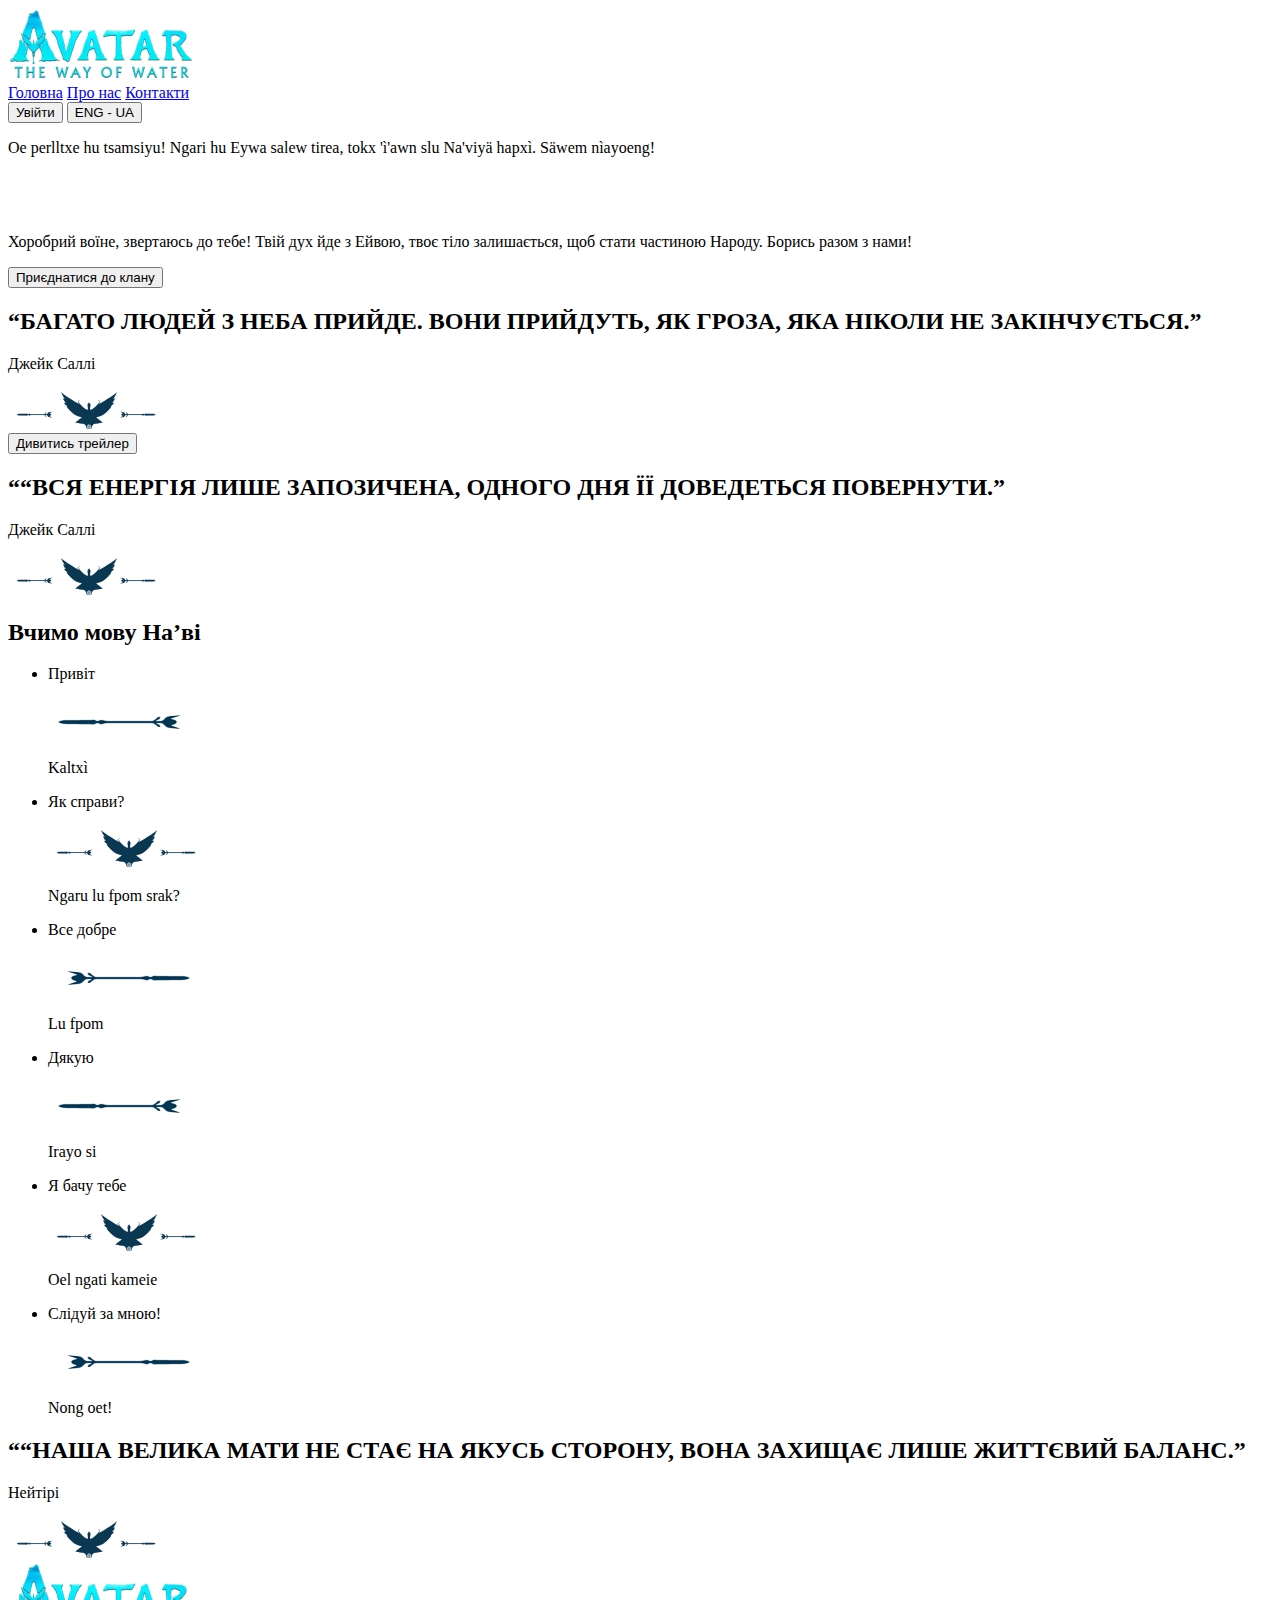
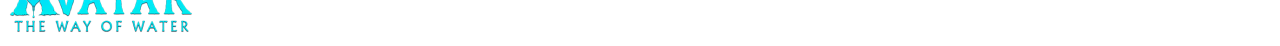
==== index.html @ fc8f46b4 "9" ====
<!DOCTYPE html>
<html lang="en">

<head>
    <meta charset="UTF-8">
    <meta name="viewport" content="width=device-width, initial-scale=1.0">
    <title>Document</title>
</head>

<body>
    <header class="header">
        <div class="container">
            <div class="flex">
                <a class="logo">
                    <img src="img/avatar-2-6235acaebf926 2.png" alt="#">
                </a>
                <nav class="menu">
                    <a href="#"><span>Головна</span></a>
                    <a href="#"><span>Про нас</span></a>
                    <a href="#"><span>Контакти</span></a>
                </nav>
                <div>
                    <button class="button">Увійти</button>
                    <button class="button"> ENG - UA </button>
                </div>
            </div>
        </div>
    </header>

    <main>
        <section>
            <div class="container">
                <div class="flex">
                    <div class="main-left">
                        <div class="text">
                            <p>Oe perlltxe hu tsamsiyu!
                                Ngari hu Eywa salew tirea,
                                tokx 'ì'awn slu Na'viyä hapxì.
                                Säwem nìayoeng!</p>
                        </div>
                        <img class="arrow" src="img/Rectangle 53.png" alt="#">
                        <div class="caption">
                            <p>Хоробрий воїне, звертаюсь до тебе!
                                Твій дух йде з Ейвою,
                                твоє тіло залишається,
                                щоб стати частиною Народу.
                                Борись разом з нами!</p>
                            <button class="join-button">Приєднатися до клану</button>
                        </div>
                    </div>

                    <div class="main-right">
                        <a href=""></a>
                        <a href=""></a>
                        <a href=""></a>
                    </div>
                </div>
            </div>
        </section>
        <section>
            <div class="container">
                <div class="flex">
                    <h2>“БАГАТО ЛЮДЕЙ З НЕБА ПРИЙДЕ. ВОНИ ПРИЙДУТЬ, ЯК ГРОЗА, ЯКА НІКОЛИ НЕ ЗАКІНЧУЄТЬСЯ.” </h2>
                    <p>Джейк Саллі</p>
                    <img src="img/Rectangle 992.png" alt="birds">
                </div>
            </div>
        </section>
        <section>
            <div class="container">
                <div class="flex">
                    <button class="button"> Дивитись трейлер </button>
                </div>
            </div>
        </section>
        <section>
            <div class="container">
                <div class="flex">
                    <h2>““ВСЯ ЕНЕРГІЯ ЛИШЕ ЗАПОЗИЧЕНА, ОДНОГО ДНЯ ЇЇ ДОВЕДЕТЬСЯ ПОВЕРНУТИ.” </h2>
                    <p>Джейк Саллі</p>
                    <img src="img/Rectangle 992.png" alt="birds">
                </div>
            </div>
        </section>
        <section>
            <div class="container">
                <div class="flex">
                    <h2>Вчимо мову На’ві</h2>
                    <ul>
                        <li>
                            <p>Привіт</p><img src="img/Rectangle 421.png" alt="">
                            <p>Kaltxì</p>
                        </li>

                        <li>
                            <p>Як справи?</p><img src="img/Rectangle 992.png" alt="">
                            <p>Ngaru lu fpom srak?</p>
                        </li>
                        <li>
                            <p>Все добре</p><img src="img/Rectangle 963.png" alt="">
                            <p>Lu fpom</p>
                        </li>
                        <li>
                            <p>Дякую</p><img src="img/Rectangle 421.png" alt="">
                            <p>Irayo si </p>
                        </li>
                        <li>
                            <p>Я бачу тебе</p><img src="img/Rectangle 992.png" alt="">
                            <p>Oel ngati kameie</p>
                        </li>
                        <li>
                            <p>Слідуй за мною!</p><img src="img/Rectangle 963.png" alt="">
                            <p>Nong oet!</p>
                        </li>
                    </ul>

                </div>
            </div>
        </section>
        <section>
            <div class="container">
                <div class="flex">
                    <h2>““НАША ВЕЛИКА МАТИ НЕ СТАЄ НА ЯКУСЬ СТОРОНУ, ВОНА ЗАХИЩАЄ ЛИШЕ ЖИТТЄВИЙ БАЛАНС.” </h2>
                    <p>Нейтірі</p>
                    <img src="img/Rectangle 992.png" alt="birds">
                </div>
            </div>
        </section>
    </main>
    <footer>
        <container>
            <flex>
                <img src="img/avatar-2-6235acaebf926 2.png" alt="">
            </flex>
        </container>
    </footer>
</body>

</html>
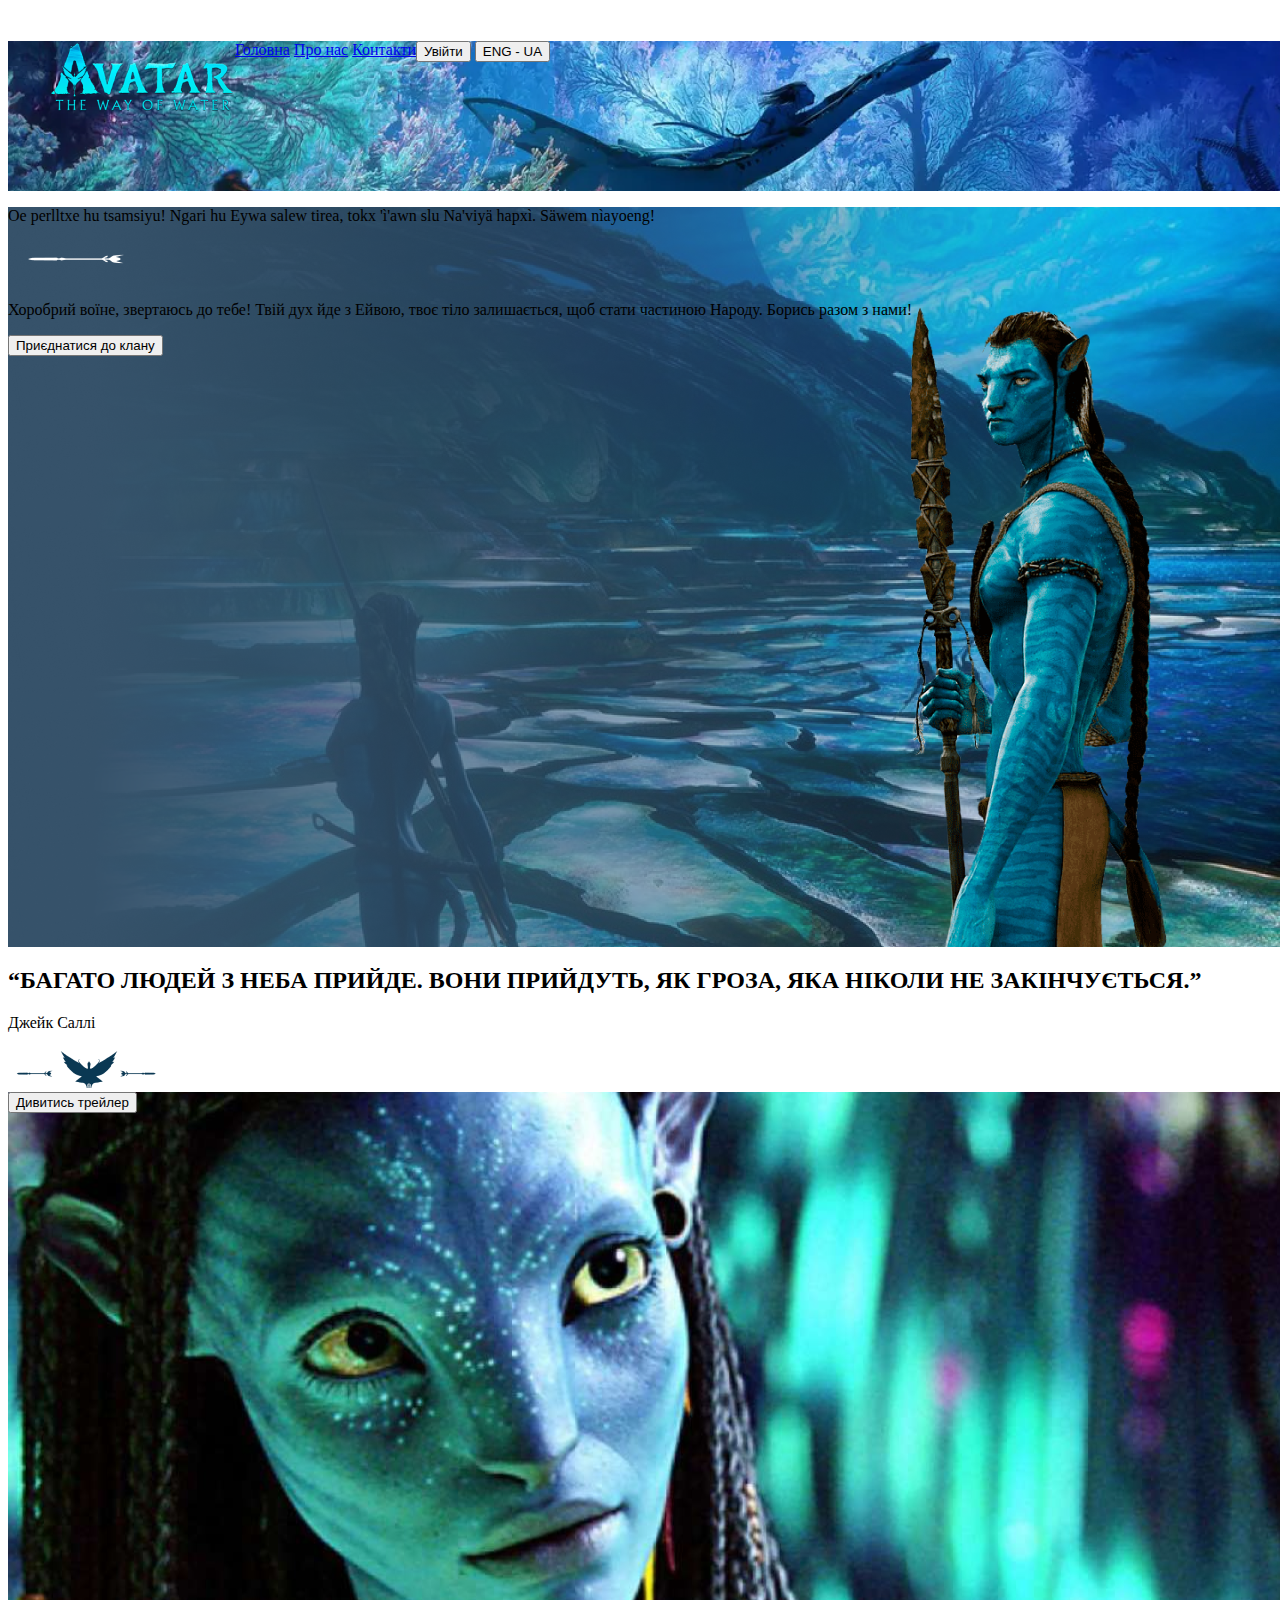
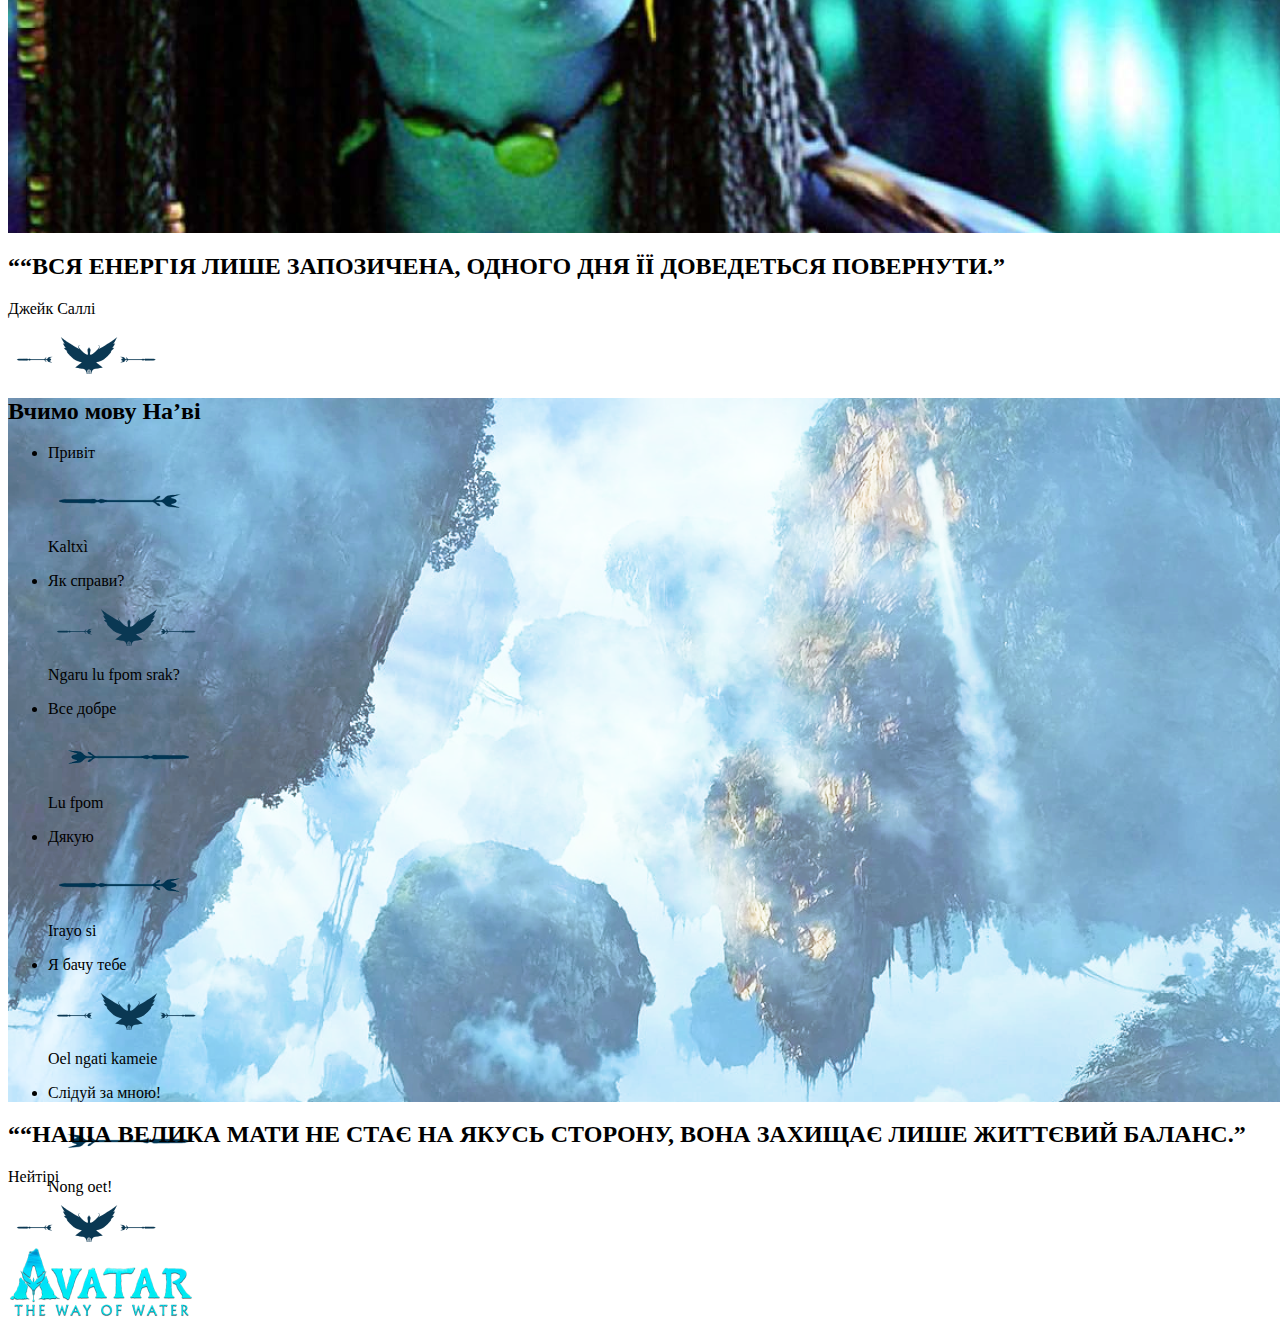
==== commit df5e2d5b: "9" ====
--- a/index.html
+++ b/index.html
@@ -5,12 +5,13 @@
     <meta charset="UTF-8">
     <meta name="viewport" content="width=device-width, initial-scale=1.0">
     <title>Document</title>
+    <link rel="stylesheet" href="style.css">
 </head>
 
 <body>
     <header class="header">
         <div class="container">
-            <div class="flex">
+            <div class="flex-1">
                 <a class="logo">
                     <img src="img/avatar-2-6235acaebf926 2.png" alt="#">
                 </a>
@@ -30,7 +31,7 @@
     <main>
         <section>
             <div class="container">
-                <div class="flex">
+                <div class="flex-2">
                     <div class="main-left">
                         <div class="text">
                             <p>Oe perlltxe hu tsamsiyu!
@@ -59,7 +60,7 @@
         </section>
         <section>
             <div class="container">
-                <div class="flex">
+                <div class="flex-3">
                     <h2>“БАГАТО ЛЮДЕЙ З НЕБА ПРИЙДЕ. ВОНИ ПРИЙДУТЬ, ЯК ГРОЗА, ЯКА НІКОЛИ НЕ ЗАКІНЧУЄТЬСЯ.” </h2>
                     <p>Джейк Саллі</p>
                     <img src="img/Rectangle 992.png" alt="birds">
@@ -68,14 +69,14 @@
         </section>
         <section>
             <div class="container">
-                <div class="flex">
-                    <button class="button"> Дивитись трейлер </button>
+                <div class="flex-4">
+                    <button class="button-treiler"> Дивитись трейлер </button>
                 </div>
             </div>
         </section>
         <section>
             <div class="container">
-                <div class="flex">
+                <div class="">
                     <h2>““ВСЯ ЕНЕРГІЯ ЛИШЕ ЗАПОЗИЧЕНА, ОДНОГО ДНЯ ЇЇ ДОВЕДЕТЬСЯ ПОВЕРНУТИ.” </h2>
                     <p>Джейк Саллі</p>
                     <img src="img/Rectangle 992.png" alt="birds">
@@ -84,7 +85,7 @@
         </section>
         <section>
             <div class="container">
-                <div class="flex">
+                <div class="flex-card">
                     <h2>Вчимо мову На’ві</h2>
                     <ul>
                         <li>
@@ -119,7 +120,7 @@
         </section>
         <section>
             <div class="container">
-                <div class="flex">
+                <div class="">
                     <h2>““НАША ВЕЛИКА МАТИ НЕ СТАЄ НА ЯКУСЬ СТОРОНУ, ВОНА ЗАХИЩАЄ ЛИШЕ ЖИТТЄВИЙ БАЛАНС.” </h2>
                     <p>Нейтірі</p>
                     <img src="img/Rectangle 992.png" alt="birds">
--- a/style.css
+++ b/style.css
@@ -0,0 +1,59 @@
+.flex-1{
+    display: flex;
+    margin: 41px;
+    
+}
+
+.header {
+    background-image: url(/img/Rectangle\ 104header.png);
+    width: 1440px;
+    height: 150px;
+}
+.container {
+}
+.flex-1 {
+}
+.logo {
+}
+.menu {
+}
+.button {
+}
+.flex-2 {
+    background-image: url(/img/Group\ 48\ 1\(1\).png);
+    width: 1440px;
+    height: 740px;
+}
+.main-left {
+}
+.text {
+}
+.arrow {
+}
+.caption {
+}
+.join-button {
+    
+}
+.main-right {
+}
+.flex-3 {
+}
+.flex-4 {
+
+    background-image: url(/img/Rectangle\ 10.png);
+    width: 1440px;
+    height: 741px;
+
+}
+.flex-card {
+    background-image: url(/img/Rectangle\ 20.png);
+    width: 1440px;
+    height: 704px;
+    background-color: ;
+}
+
+.button-treiler{
+    display: flex;
+    flex-direction: row2;
+}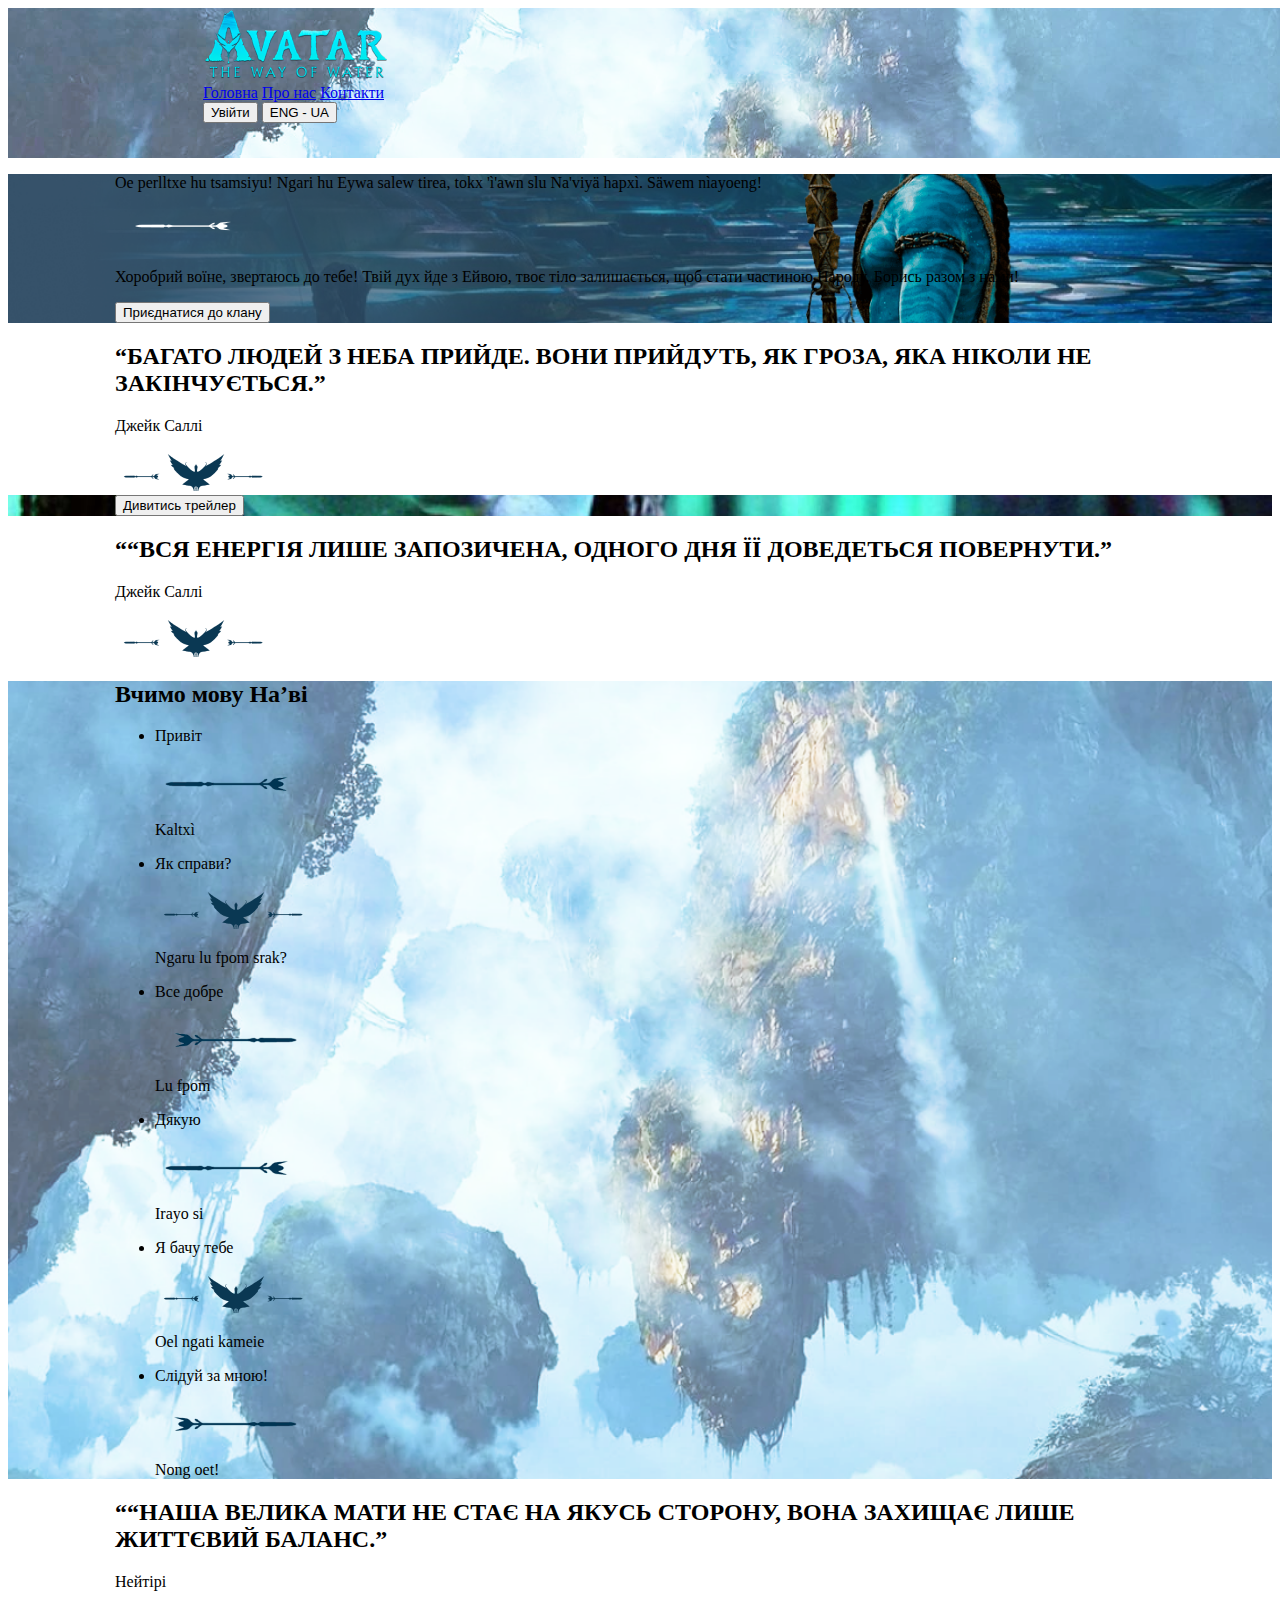
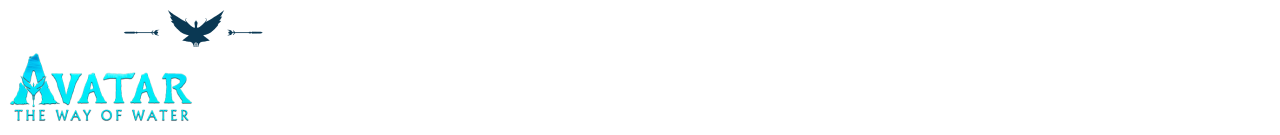
==== commit 1492cfb5: "." ====
--- a/index.html
+++ b/index.html
@@ -5,6 +5,10 @@
     <meta charset="UTF-8">
     <meta name="viewport" content="width=device-width, initial-scale=1.0">
     <title>Document</title>
+    <link rel="preconnect" href="https://fonts.googleapis.com">
+<link rel="preconnect" href="https://fonts.gstatic.com" crossorigin>
+<link href="https://fonts.googleapis.com/css2?family=Headland+One&display=swap" rel="stylesheet">
+    <link rel="stylesheet" href="https://necolas.github.io/normalize.css/8.0.1/normalize.css">
     <link rel="stylesheet" href="style.css">
 </head>
 
@@ -29,7 +33,7 @@
     </header>
 
     <main>
-        <section>
+        <section class="invite" >
             <div class="container">
                 <div class="flex-2">
                     <div class="main-left">
@@ -58,7 +62,7 @@
                 </div>
             </div>
         </section>
-        <section>
+        <section class="history" >
             <div class="container">
                 <div class="flex-3">
                     <h2>“БАГАТО ЛЮДЕЙ З НЕБА ПРИЙДЕ. ВОНИ ПРИЙДУТЬ, ЯК ГРОЗА, ЯКА НІКОЛИ НЕ ЗАКІНЧУЄТЬСЯ.” </h2>
@@ -67,14 +71,14 @@
                 </div>
             </div>
         </section>
-        <section>
+        <section class="treiler" >
             <div class="container">
                 <div class="flex-4">
                     <button class="button-treiler"> Дивитись трейлер </button>
                 </div>
             </div>
         </section>
-        <section>
+        <section class="history" >
             <div class="container">
                 <div class="">
                     <h2>““ВСЯ ЕНЕРГІЯ ЛИШЕ ЗАПОЗИЧЕНА, ОДНОГО ДНЯ ЇЇ ДОВЕДЕТЬСЯ ПОВЕРНУТИ.” </h2>
@@ -83,7 +87,7 @@
                 </div>
             </div>
         </section>
-        <section>
+        <section class="card" >
             <div class="container">
                 <div class="flex-card">
                     <h2>Вчимо мову На’ві</h2>
@@ -118,7 +122,7 @@
                 </div>
             </div>
         </section>
-        <section>
+        <section class="history" >
             <div class="container">
                 <div class="">
                     <h2>““НАША ВЕЛИКА МАТИ НЕ СТАЄ НА ЯКУСЬ СТОРОНУ, ВОНА ЗАХИЩАЄ ЛИШЕ ЖИТТЄВИЙ БАЛАНС.” </h2>
--- a/style.css
+++ b/style.css
@@ -1,8 +1,12 @@
-.flex-1{
-    display: flex;
-    margin: 41px;
-    
-}
+.headland-one-regular {
+    font-family: "Headland One", serif;
+    font-weight: 400;
+    font-style: normal;
+  }
+  
+
+
+
 
 .header {
     background-image: url(/img/Rectangle\ 104header.png);
@@ -19,11 +23,7 @@
 }
 .button {
 }
-.flex-2 {
-    background-image: url(/img/Group\ 48\ 1\(1\).png);
-    width: 1440px;
-    height: 740px;
-}
+
 .main-left {
 }
 .text {
@@ -41,19 +41,61 @@
 }
 .flex-4 {
 
-    background-image: url(/img/Rectangle\ 10.png);
-    width: 1440px;
-    height: 741px;
+   
 
 }
-.flex-card {
+.card {
     background-image: url(/img/Rectangle\ 20.png);
-    width: 1440px;
-    height: 704px;
-    background-color: ;
+    background-size: cover ;
+    background-repeat: no-repeat ;
+    background-position: center center;
+    @font-face {
+        font-family: "Headland One" , serif ;
+        src: url(https://fonts.googleapis.com/css2?family=Headland+One&display=swap)  ; 
+    }  
+    
+    
+ 
 }
 
 .button-treiler{
-    display: flex;
-    flex-direction: row2;
-}+ 
+}
+
+.invite{
+    background-image: url(/img/Group\ 48\ 1\(1\).png);
+    background-size: cover ;
+    background-repeat: no-repeat ;
+    background-position: center center;
+    
+
+}
+
+.history{
+    background-image: url(/img/Rectangle\ 86.png);
+    background-size: cover ;
+    background-repeat: no-repeat ;
+    background-position: center center;
+}
+
+.container{
+    width: 1050px;
+    margin: 0 auto;
+    padding: 0 15px;
+}
+
+.treiler{
+    background-image: url(/img/Rectangle\ 10.png);
+    background-size: cover ;
+    background-repeat: no-repeat ;
+    background-position: center center;
+}
+
+.header{
+    background-image: url(/img/Rectangle\ 20.png);
+    background-size: cover ;
+    background-repeat: no-repeat ;
+    background-position: center center;
+}
+    
+   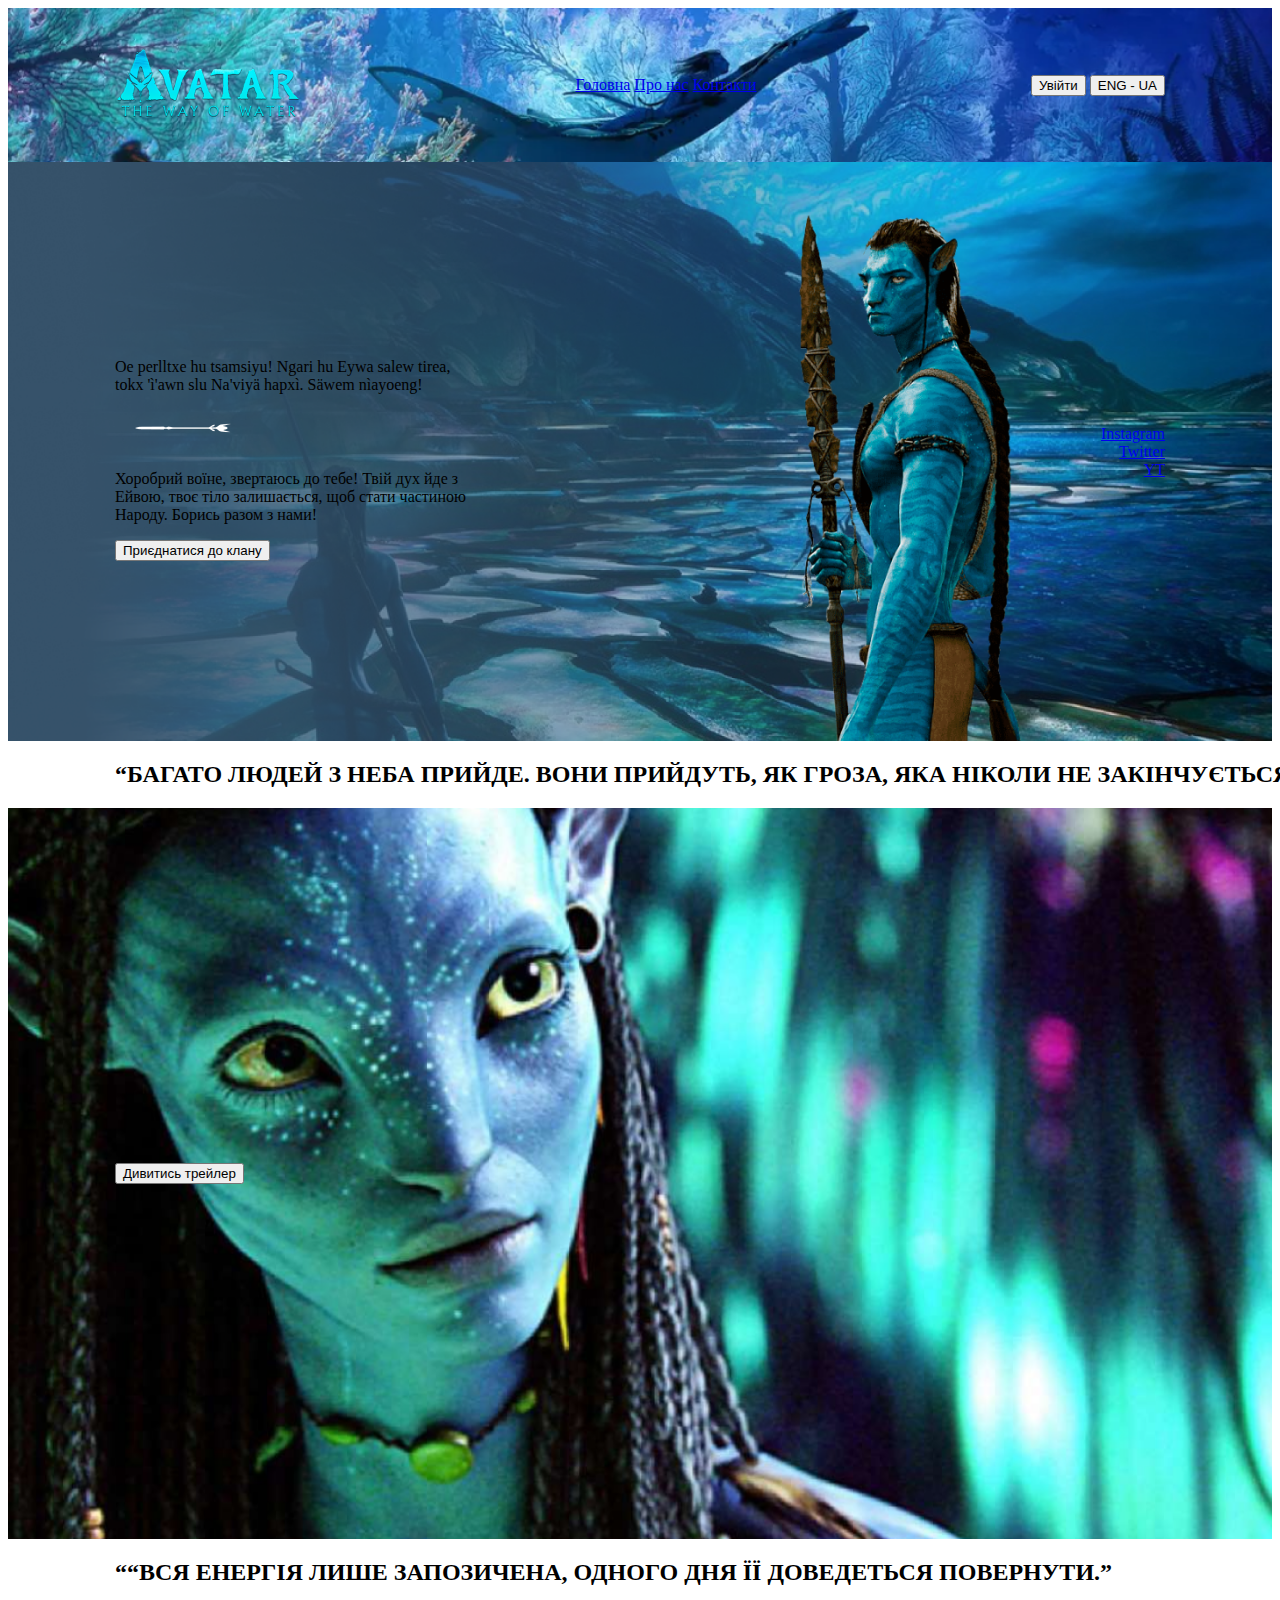
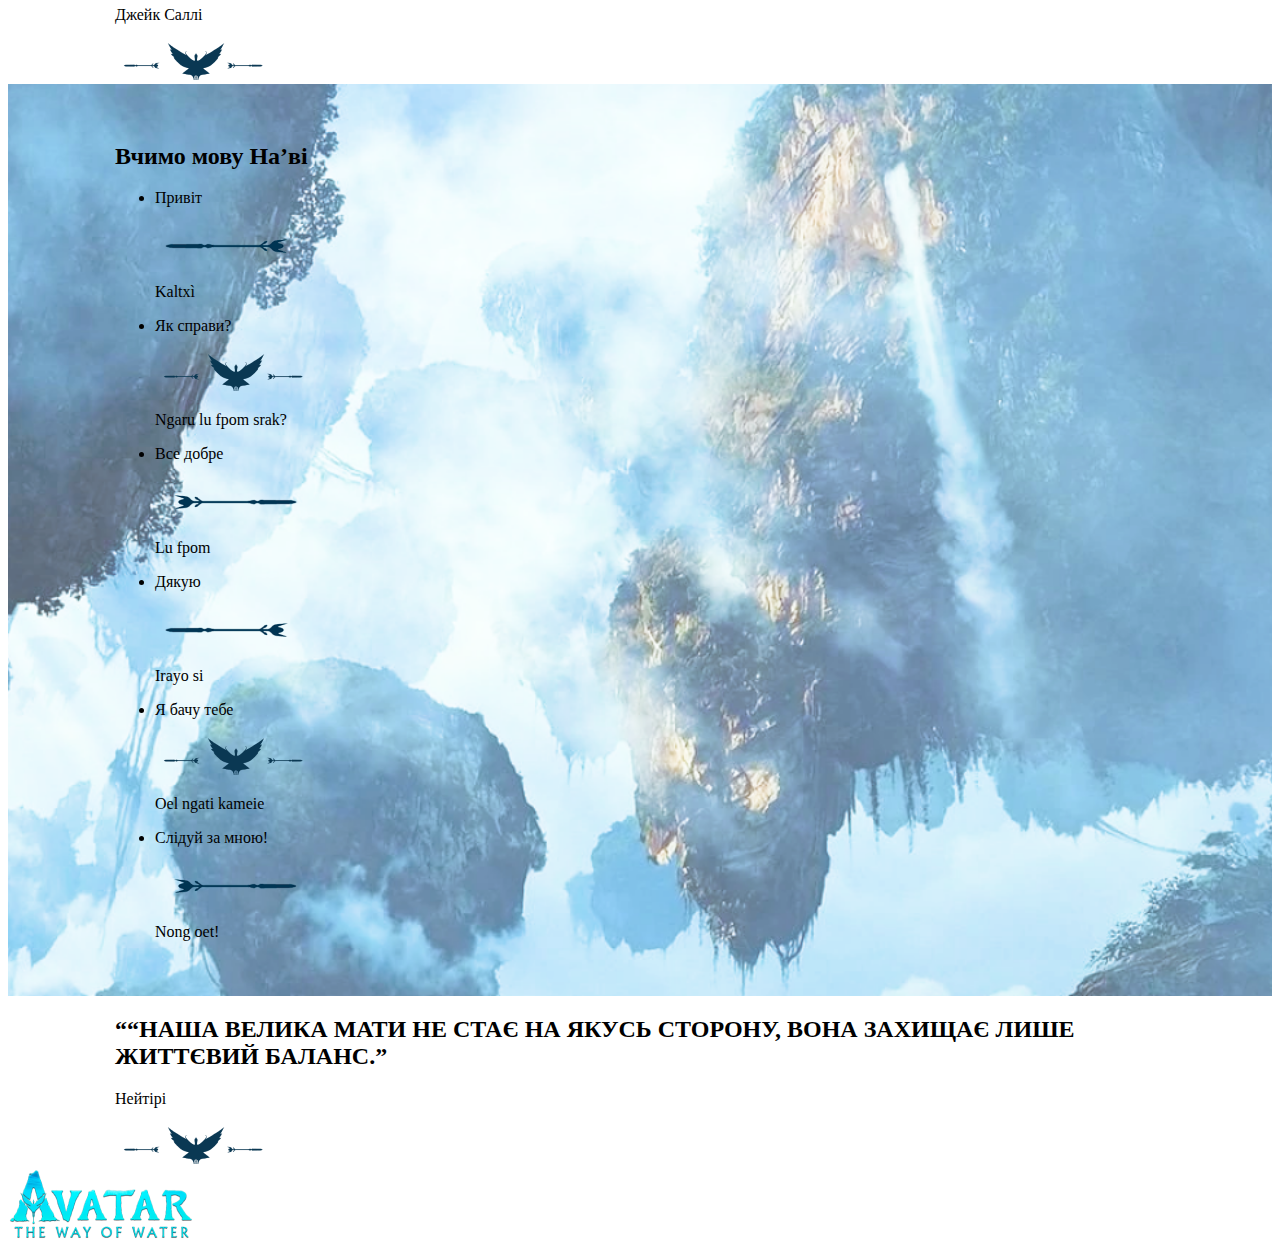
==== commit dc5e27ae: "1" ====
--- a/index.html
+++ b/index.html
@@ -55,9 +55,9 @@
                     </div>
 
                     <div class="main-right">
-                        <a href=""></a>
-                        <a href=""></a>
-                        <a href=""></a>
+                        <a href="img/inst 1inst.png">Instagram</a>
+                        <a href="img/Vectortwitt.png">Twitter</a>
+                        <a href="img/VectorYT.png">YT</a>
                     </div>
                 </div>
             </div>
--- a/style.css
+++ b/style.css
@@ -8,14 +8,13 @@
 
 
 
-.header {
-    background-image: url(/img/Rectangle\ 104header.png);
-    width: 1440px;
-    height: 150px;
-}
+
 .container {
 }
 .flex-1 {
+    display: flex;
+    justify-content: space-between;
+    align-items: center;
 }
 .logo {
 }
@@ -25,6 +24,7 @@
 }
 
 .main-left {
+    width: 35%;
 }
 .text {
 }
@@ -36,8 +36,14 @@
     
 }
 .main-right {
+    display: flex;
+    flex-direction: column;
+    align-items: end;
 }
 .flex-3 {
+    width: 230%;
+    display: flex;
+    align-content: ;
 }
 .flex-4 {
 
@@ -49,14 +55,13 @@
     background-size: cover ;
     background-repeat: no-repeat ;
     background-position: center center;
-    @font-face {
-        font-family: "Headland One" , serif ;
-        src: url(https://fonts.googleapis.com/css2?family=Headland+One&display=swap)  ; 
+    padding-top: 39px;
+    padding-bottom: 39px;
     }  
     
     
  
-}
+
 
 .button-treiler{
  
@@ -67,6 +72,8 @@
     background-size: cover ;
     background-repeat: no-repeat ;
     background-position: center center;
+    padding-top: 180px;
+    padding-bottom: 180px;
     
 
 }
@@ -89,13 +96,28 @@
     background-size: cover ;
     background-repeat: no-repeat ;
     background-position: center center;
+    padding-top: 355px;
+    padding-bottom: 355px;
 }
 
 .header{
-    background-image: url(/img/Rectangle\ 20.png);
+    background-image: url(img/Rectangle\ 104header.png);
     background-size: cover ;
     background-repeat: no-repeat ;
     background-position: center center;
+    padding-top: 39px;
+    padding-bottom: 39px;
 }
     
+
+.flex-2{
+    display: flex;
+    align-items: center;
+    justify-content: space-between;
+   
+}
+
+p{
+    
+}
    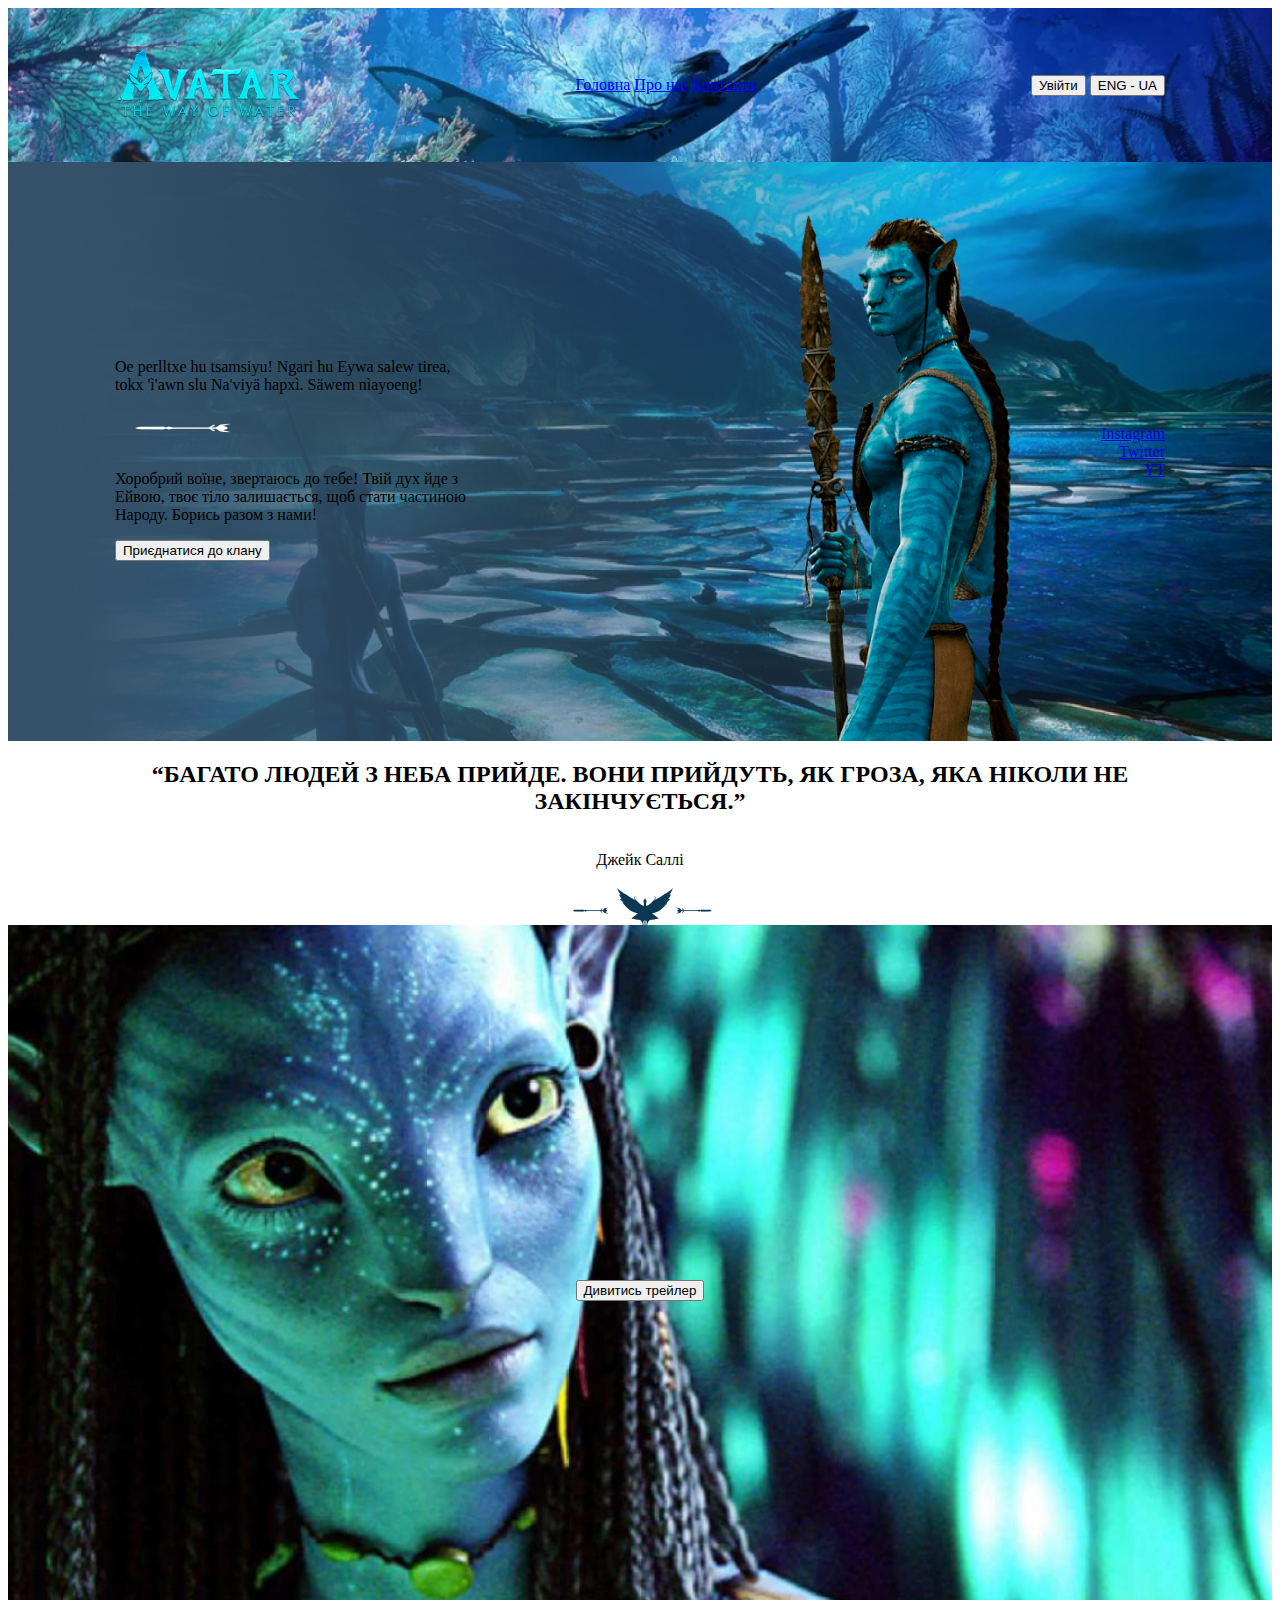
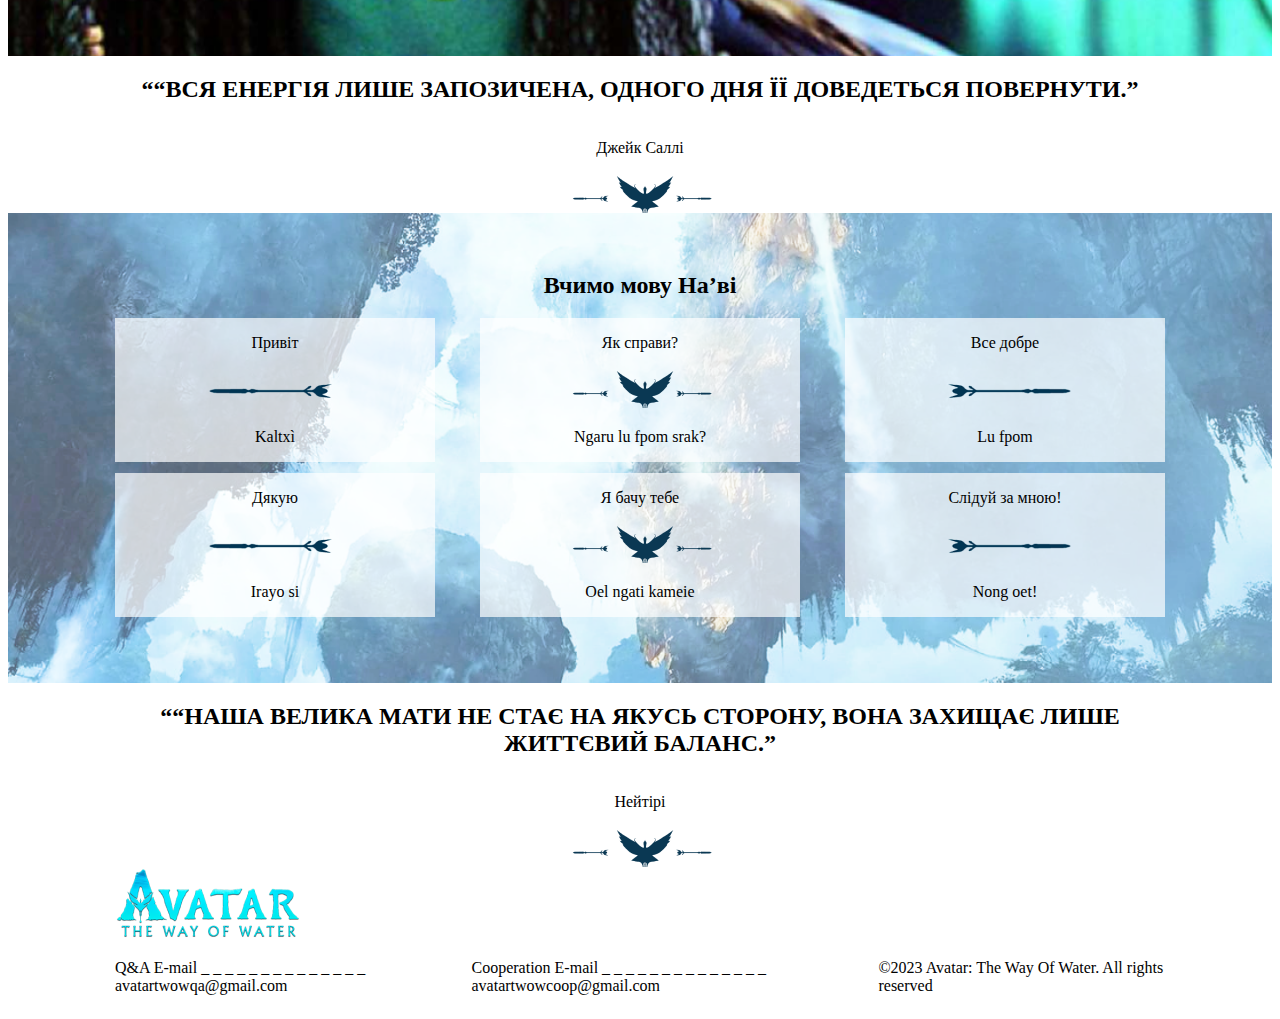
==== commit e968ed9a: "1" ====
--- a/index.html
+++ b/index.html
@@ -80,7 +80,7 @@
         </section>
         <section class="history" >
             <div class="container">
-                <div class="">
+                <div class="flex-22">
                     <h2>““ВСЯ ЕНЕРГІЯ ЛИШЕ ЗАПОЗИЧЕНА, ОДНОГО ДНЯ ЇЇ ДОВЕДЕТЬСЯ ПОВЕРНУТИ.” </h2>
                     <p>Джейк Саллі</p>
                     <img src="img/Rectangle 992.png" alt="birds">
@@ -91,29 +91,29 @@
             <div class="container">
                 <div class="flex-card">
                     <h2>Вчимо мову На’ві</h2>
-                    <ul>
-                        <li>
+                    <ul class="card-1" >
+                        <li class="cart" >
                             <p>Привіт</p><img src="img/Rectangle 421.png" alt="">
                             <p>Kaltxì</p>
                         </li>
 
-                        <li>
+                        <li class="cart" >
                             <p>Як справи?</p><img src="img/Rectangle 992.png" alt="">
                             <p>Ngaru lu fpom srak?</p>
                         </li>
-                        <li>
+                        <li class="cart" >
                             <p>Все добре</p><img src="img/Rectangle 963.png" alt="">
                             <p>Lu fpom</p>
                         </li>
-                        <li>
+                        <li class="cart" >
                             <p>Дякую</p><img src="img/Rectangle 421.png" alt="">
                             <p>Irayo si </p>
                         </li>
-                        <li>
+                        <li class="cart" >
                             <p>Я бачу тебе</p><img src="img/Rectangle 992.png" alt="">
                             <p>Oel ngati kameie</p>
                         </li>
-                        <li>
+                        <li class="cart" >
                             <p>Слідуй за мною!</p><img src="img/Rectangle 963.png" alt="">
                             <p>Nong oet!</p>
                         </li>
@@ -124,7 +124,7 @@
         </section>
         <section class="history" >
             <div class="container">
-                <div class="">
+                <div class="flex-23">
                     <h2>““НАША ВЕЛИКА МАТИ НЕ СТАЄ НА ЯКУСЬ СТОРОНУ, ВОНА ЗАХИЩАЄ ЛИШЕ ЖИТТЄВИЙ БАЛАНС.” </h2>
                     <p>Нейтірі</p>
                     <img src="img/Rectangle 992.png" alt="birds">
@@ -133,11 +133,22 @@
         </section>
     </main>
     <footer>
-        <container>
-            <flex>
-                <img src="img/avatar-2-6235acaebf926 2.png" alt="">
-            </flex>
-        </container>
+        <div class="container">
+           <div  class="flex-footer">
+            <div class="footer-left">
+                <img src="img/avatar-2-6235acaebf926 2.png" alt="avatarlogo">
+            </div>
+            <div class="footer-right">
+                <p>Q&A E-mail _ _ _ _ _ _ _ _ _ _ _ _ _ _ avatartwowqa@gmail.com</p>
+                <p>Cooperation E-mail _ _ _ _ _ _ _ _ _ _ _ _ _ _ avatartwowcoop@gmail.com </p>
+                <p>©2023 Avatar: The Way Of Water. All rights reserved</p>
+
+
+            </div>
+
+        </div>
+    </div>
+    
     </footer>
 </body>
 
--- a/style.css
+++ b/style.css
@@ -41,11 +41,15 @@
     align-items: end;
 }
 .flex-3 {
-    width: 230%;
     display: flex;
-    align-content: ;
+    flex-direction: column;
+    justify-content: center;
+    align-items: center;
 }
 .flex-4 {
+
+    display: flex;
+    justify-content: center;
 
    
 
@@ -114,10 +118,52 @@
     display: flex;
     align-items: center;
     justify-content: space-between;
+    
    
 }
 
 p{
     
 }
-   +
+h2{
+    text-align: center;
+}
+  
+
+.cart{
+    background-color: #FFFFFFB2 ;
+    width: 320px;
+    margin-bottom:  11px;
+
+    
+}
+
+.card-1{
+    display: flex;
+    flex-wrap: wrap;
+    justify-content: space-between;
+    text-align: center;
+    list-style: none;
+    padding: 0px;
+}
+
+.flex-22{
+    display: flex;
+    flex-direction: column;
+    justify-content: center;
+    align-items: center;
+}
+
+.flex-23{
+    display: flex;
+    flex-direction: column;
+    justify-content: center;
+    align-items: center;
+}
+
+.footer-right{
+    display: flex;
+    align-items: center;
+    justify-content: space-between;
+}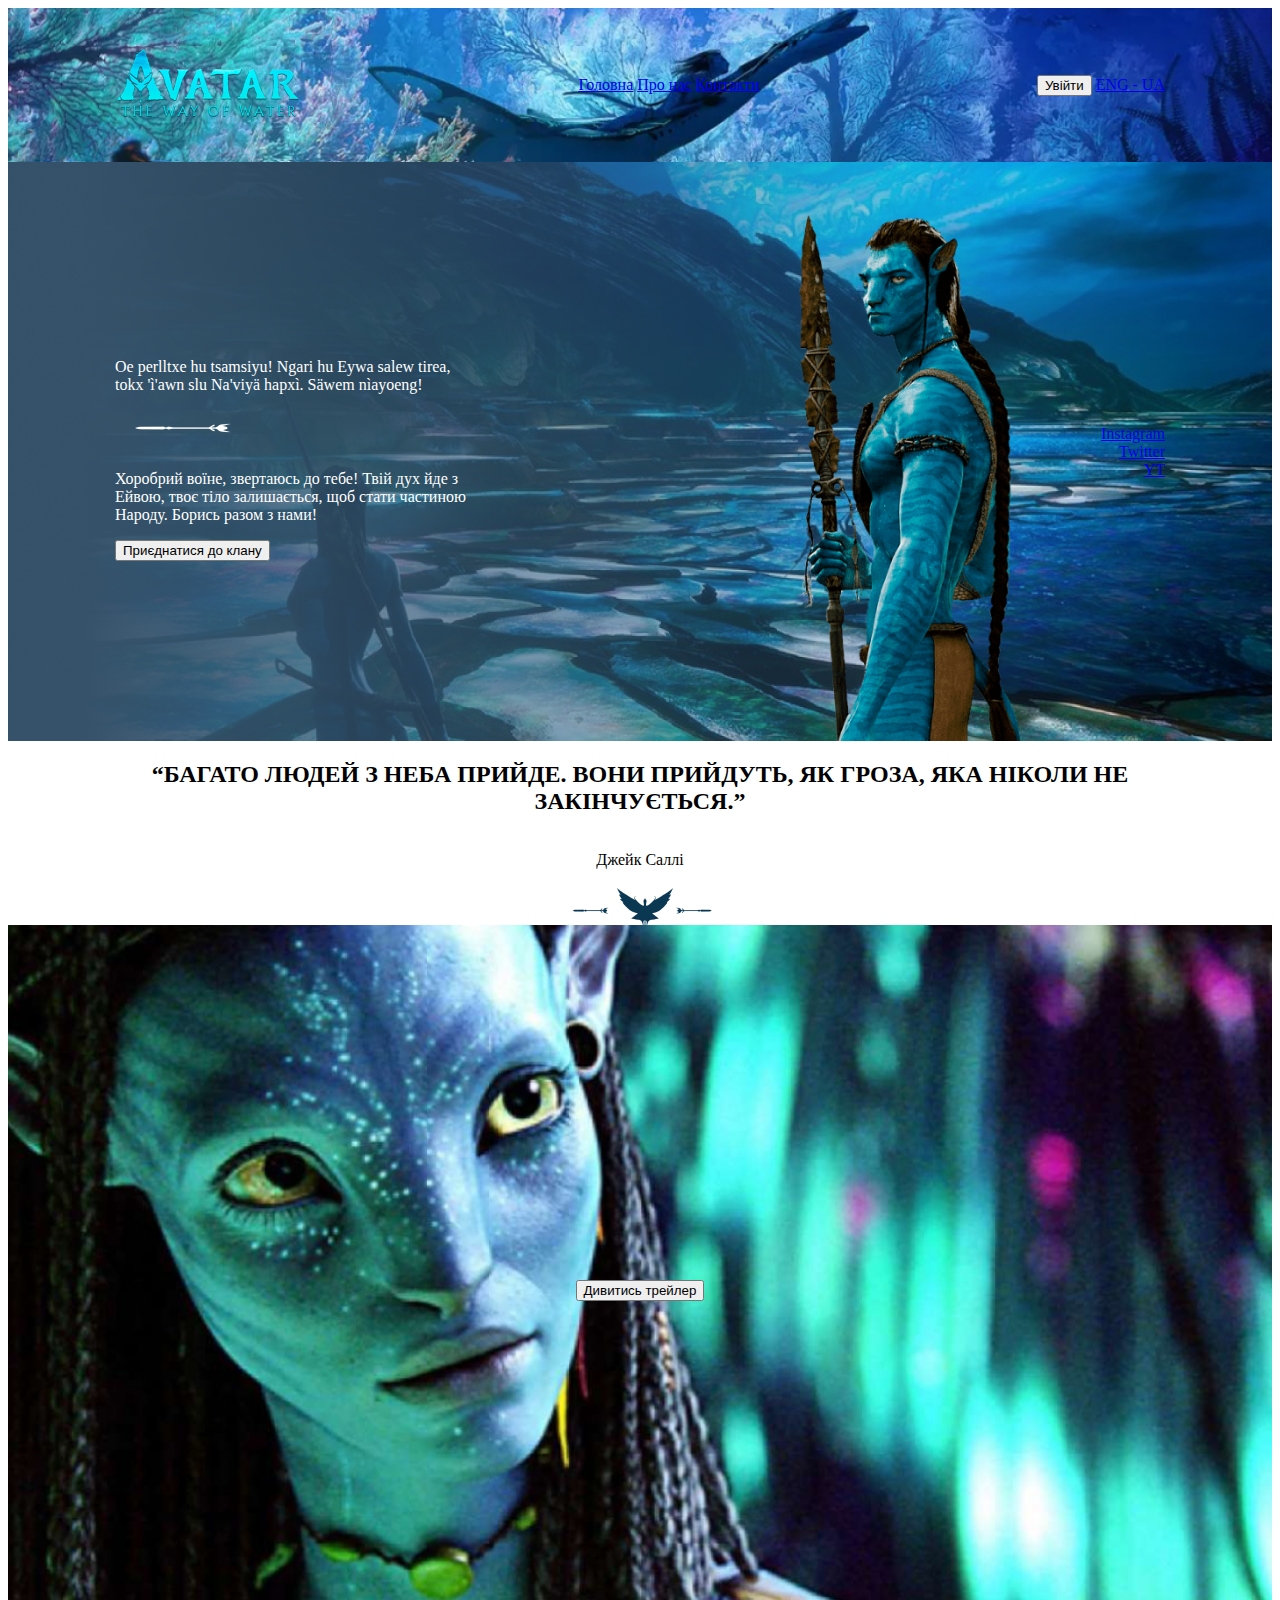
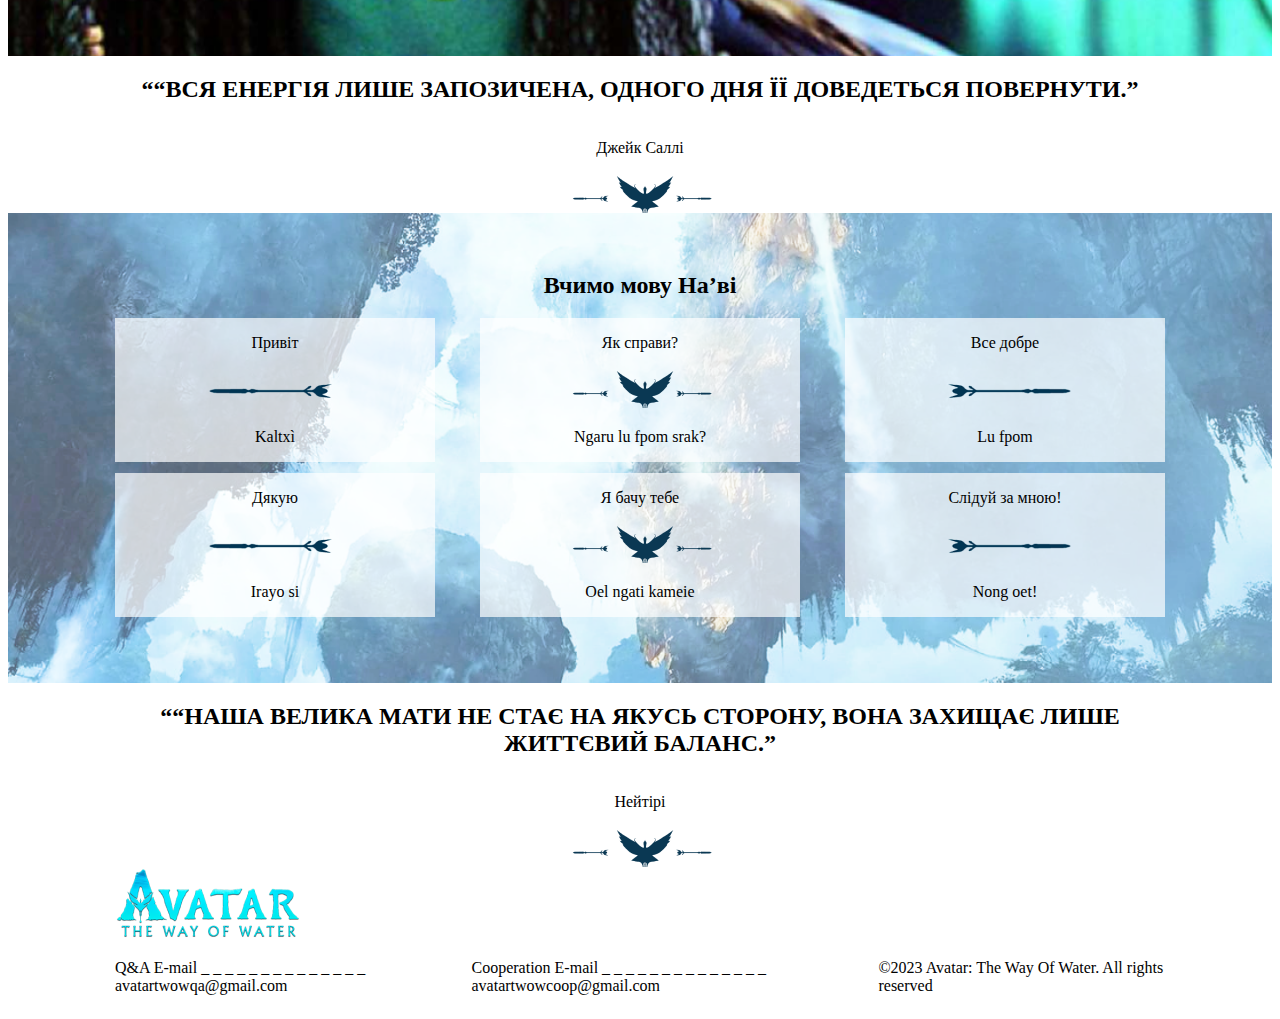
==== commit 6ca1b12e: "l" ====
--- a/index.html
+++ b/index.html
@@ -17,7 +17,7 @@
         <div class="container">
             <div class="flex-1">
                 <a class="logo">
-                    <img src="img/avatar-2-6235acaebf926 2.png" alt="#">
+                    <img src="img/avatar26235acaebf9262.png" alt="#">
                 </a>
                 <nav class="menu">
                     <a href="#"><span>Головна</span></a>
@@ -26,7 +26,7 @@
                 </nav>
                 <div>
                     <button class="button">Увійти</button>
-                    <button class="button"> ENG - UA </button>
+                    <a href="avatareng.html">ENG - UA </a>
                 </div>
             </div>
         </div>
@@ -43,7 +43,7 @@
                                 tokx 'ì'awn slu Na'viyä hapxì.
                                 Säwem nìayoeng!</p>
                         </div>
-                        <img class="arrow" src="img/Rectangle 53.png" alt="#">
+                        <img class="arrow" src="img/Rectangle53.png" alt="#">
                         <div class="caption">
                             <p>Хоробрий воїне, звертаюсь до тебе!
                                 Твій дух йде з Ейвою,
@@ -67,7 +67,7 @@
                 <div class="flex-3">
                     <h2>“БАГАТО ЛЮДЕЙ З НЕБА ПРИЙДЕ. ВОНИ ПРИЙДУТЬ, ЯК ГРОЗА, ЯКА НІКОЛИ НЕ ЗАКІНЧУЄТЬСЯ.” </h2>
                     <p>Джейк Саллі</p>
-                    <img src="img/Rectangle 992.png" alt="birds">
+                    <img src="img/Rectangle992.png" alt="birds">
                 </div>
             </div>
         </section>
@@ -83,7 +83,7 @@
                 <div class="flex-22">
                     <h2>““ВСЯ ЕНЕРГІЯ ЛИШЕ ЗАПОЗИЧЕНА, ОДНОГО ДНЯ ЇЇ ДОВЕДЕТЬСЯ ПОВЕРНУТИ.” </h2>
                     <p>Джейк Саллі</p>
-                    <img src="img/Rectangle 992.png" alt="birds">
+                    <img src="img/Rectangle992.png" alt="birds">
                 </div>
             </div>
         </section>
@@ -93,28 +93,28 @@
                     <h2>Вчимо мову На’ві</h2>
                     <ul class="card-1" >
                         <li class="cart" >
-                            <p>Привіт</p><img src="img/Rectangle 421.png" alt="">
+                            <p>Привіт</p><img src="img/Rectangle421.png" alt="">
                             <p>Kaltxì</p>
                         </li>
 
                         <li class="cart" >
-                            <p>Як справи?</p><img src="img/Rectangle 992.png" alt="">
+                            <p>Як справи?</p><img src="img/Rectangle992.png" alt="">
                             <p>Ngaru lu fpom srak?</p>
                         </li>
                         <li class="cart" >
-                            <p>Все добре</p><img src="img/Rectangle 963.png" alt="">
+                            <p>Все добре</p><img src="img/Rectangle963.png" alt="">
                             <p>Lu fpom</p>
                         </li>
                         <li class="cart" >
-                            <p>Дякую</p><img src="img/Rectangle 421.png" alt="">
+                            <p>Дякую</p><img src="img/Rectangle421.png" alt="">
                             <p>Irayo si </p>
                         </li>
                         <li class="cart" >
-                            <p>Я бачу тебе</p><img src="img/Rectangle 992.png" alt="">
+                            <p>Я бачу тебе</p><img src="img/Rectangle992.png" alt="">
                             <p>Oel ngati kameie</p>
                         </li>
                         <li class="cart" >
-                            <p>Слідуй за мною!</p><img src="img/Rectangle 963.png" alt="">
+                            <p>Слідуй за мною!</p><img src="img/Rectangle963.png" alt="">
                             <p>Nong oet!</p>
                         </li>
                     </ul>
@@ -127,7 +127,7 @@
                 <div class="flex-23">
                     <h2>““НАША ВЕЛИКА МАТИ НЕ СТАЄ НА ЯКУСЬ СТОРОНУ, ВОНА ЗАХИЩАЄ ЛИШЕ ЖИТТЄВИЙ БАЛАНС.” </h2>
                     <p>Нейтірі</p>
-                    <img src="img/Rectangle 992.png" alt="birds">
+                    <img src="img/Rectangle992.png" alt="birds">
                 </div>
             </div>
         </section>
@@ -136,7 +136,7 @@
         <div class="container">
            <div  class="flex-footer">
             <div class="footer-left">
-                <img src="img/avatar-2-6235acaebf926 2.png" alt="avatarlogo">
+                <img src="img/avatar26235acaebf9262.png" alt="avatarlogo">
             </div>
             <div class="footer-right">
                 <p>Q&A E-mail _ _ _ _ _ _ _ _ _ _ _ _ _ _ avatartwowqa@gmail.com</p>
--- a/style.css
+++ b/style.css
@@ -55,7 +55,7 @@
 
 }
 .card {
-    background-image: url(/img/Rectangle\ 20.png);
+    background-image: url(img/Rectangle\ 20.png);
     background-size: cover ;
     background-repeat: no-repeat ;
     background-position: center center;
@@ -72,7 +72,7 @@
 }
 
 .invite{
-    background-image: url(/img/Group\ 48\ 1\(1\).png);
+    background-image: url(img/Group\ 48\ 1\(1\).png);
     background-size: cover ;
     background-repeat: no-repeat ;
     background-position: center center;
@@ -83,7 +83,7 @@
 }
 
 .history{
-    background-image: url(/img/Rectangle\ 86.png);
+    background-image: url(img/Rectangle\ 86.png);
     background-size: cover ;
     background-repeat: no-repeat ;
     background-position: center center;
@@ -96,7 +96,7 @@
 }
 
 .treiler{
-    background-image: url(/img/Rectangle\ 10.png);
+    background-image: url(img/Rectangle\ 10.png);
     background-size: cover ;
     background-repeat: no-repeat ;
     background-position: center center;
@@ -118,6 +118,8 @@
     display: flex;
     align-items: center;
     justify-content: space-between;
+
+    color: white;
     
    
 }
@@ -166,4 +168,5 @@
     display: flex;
     align-items: center;
     justify-content: space-between;
-}+}
+
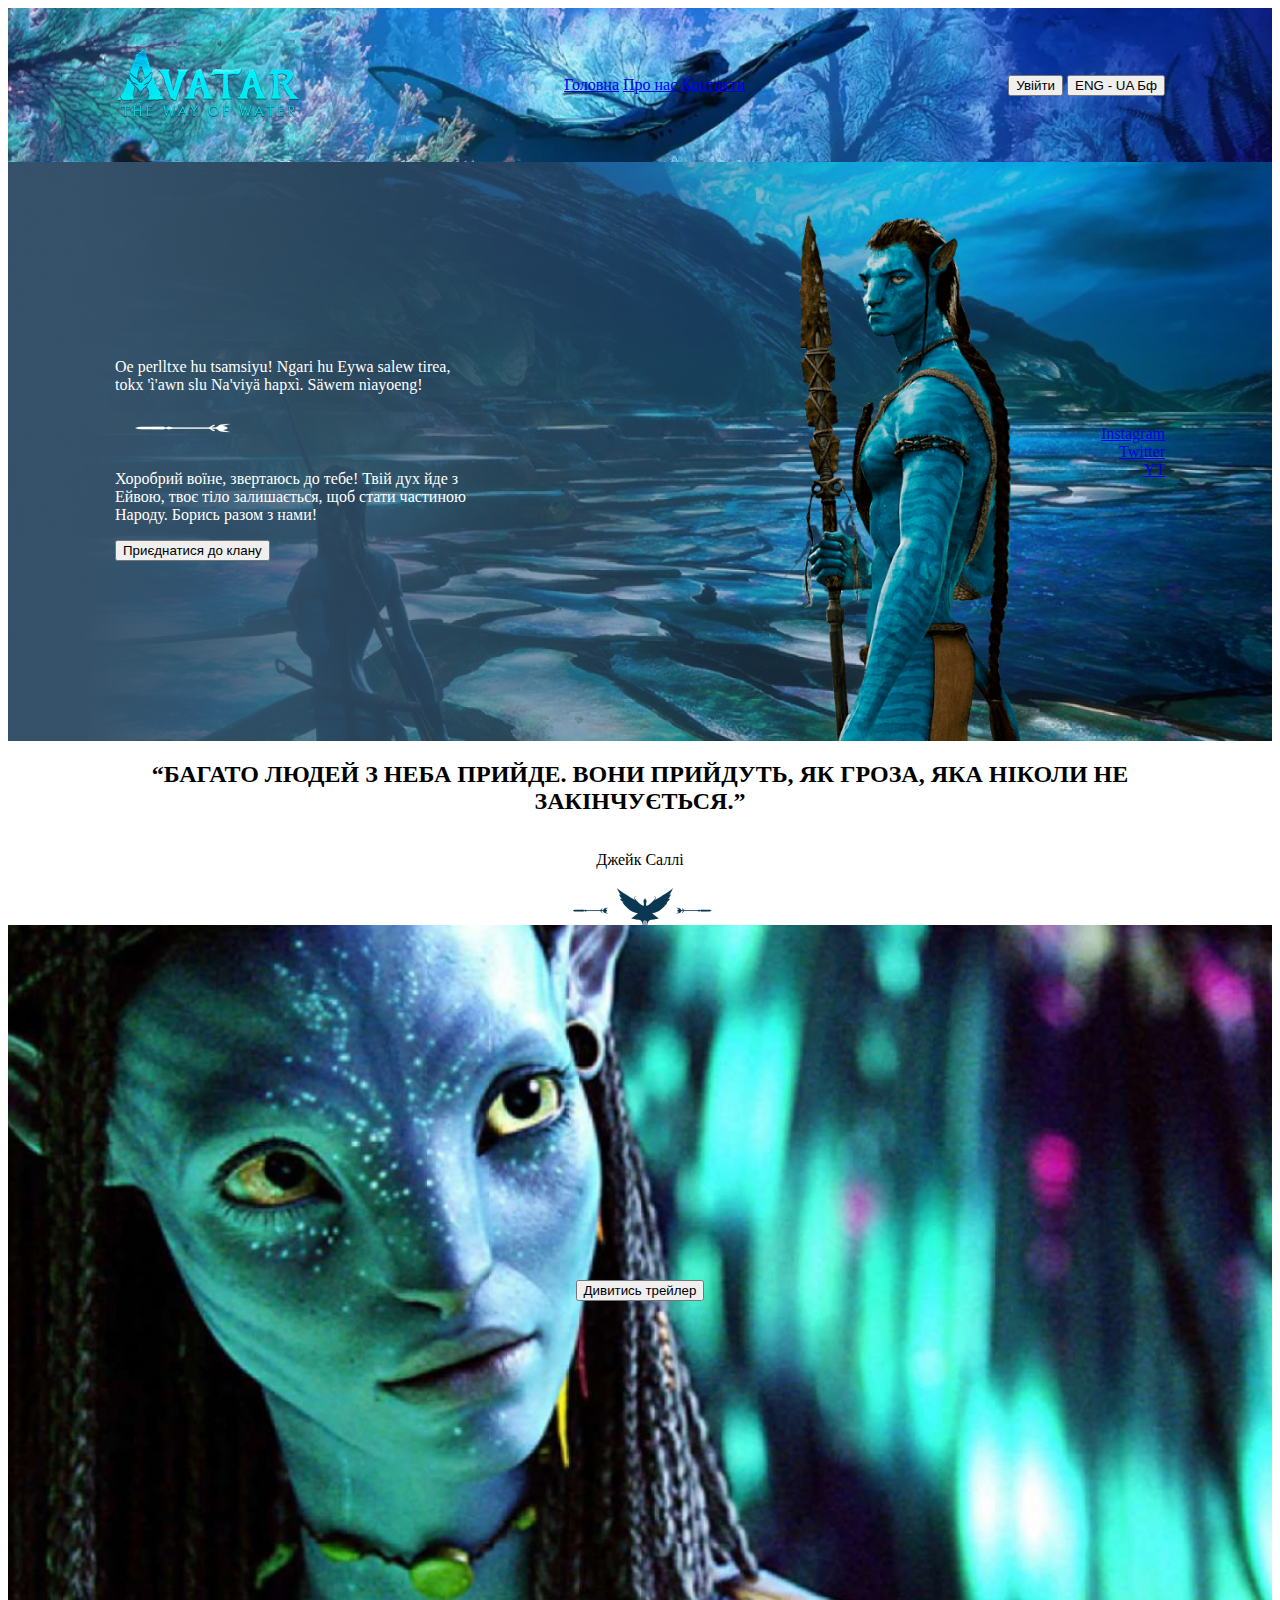
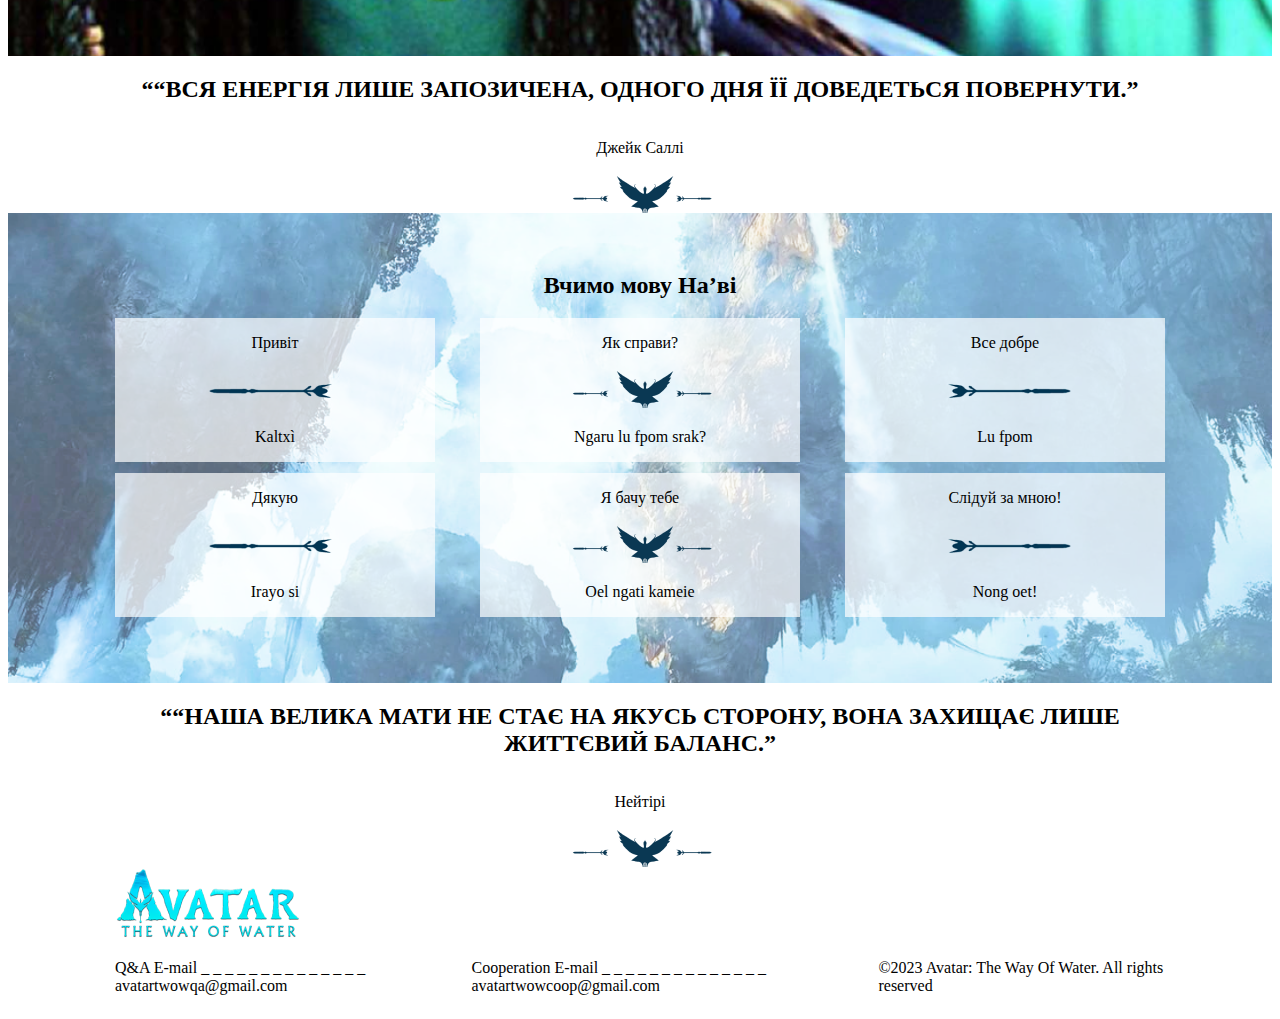
==== commit 84d35453: "a" ====
--- a/index.html
+++ b/index.html
@@ -17,7 +17,7 @@
         <div class="container">
             <div class="flex-1">
                 <a class="logo">
-                    <img src="img/avatar26235acaebf9262.png" alt="#">
+                    <img src="img/avatar-2-6235acaebf926 2.png" alt="#">
                 </a>
                 <nav class="menu">
                     <a href="#"><span>Головна</span></a>
@@ -26,7 +26,7 @@
                 </nav>
                 <div>
                     <button class="button">Увійти</button>
-                    <a href="avatareng.html">ENG - UA </a>
+                    <button class="button"> ENG - UA Бф</button>
                 </div>
             </div>
         </div>
@@ -43,7 +43,7 @@
                                 tokx 'ì'awn slu Na'viyä hapxì.
                                 Säwem nìayoeng!</p>
                         </div>
-                        <img class="arrow" src="img/Rectangle53.png" alt="#">
+                        <img class="arrow" src="img/Rectangle 53.png" alt="#">
                         <div class="caption">
                             <p>Хоробрий воїне, звертаюсь до тебе!
                                 Твій дух йде з Ейвою,
@@ -67,7 +67,7 @@
                 <div class="flex-3">
                     <h2>“БАГАТО ЛЮДЕЙ З НЕБА ПРИЙДЕ. ВОНИ ПРИЙДУТЬ, ЯК ГРОЗА, ЯКА НІКОЛИ НЕ ЗАКІНЧУЄТЬСЯ.” </h2>
                     <p>Джейк Саллі</p>
-                    <img src="img/Rectangle992.png" alt="birds">
+                    <img src="img/Rectangle 992.png" alt="birds">
                 </div>
             </div>
         </section>
@@ -83,7 +83,7 @@
                 <div class="flex-22">
                     <h2>““ВСЯ ЕНЕРГІЯ ЛИШЕ ЗАПОЗИЧЕНА, ОДНОГО ДНЯ ЇЇ ДОВЕДЕТЬСЯ ПОВЕРНУТИ.” </h2>
                     <p>Джейк Саллі</p>
-                    <img src="img/Rectangle992.png" alt="birds">
+                    <img src="img/Rectangle 992.png" alt="birds">
                 </div>
             </div>
         </section>
@@ -93,28 +93,28 @@
                     <h2>Вчимо мову На’ві</h2>
                     <ul class="card-1" >
                         <li class="cart" >
-                            <p>Привіт</p><img src="img/Rectangle421.png" alt="">
+                            <p>Привіт</p><img src="img/Rectangle 421.png" alt="">
                             <p>Kaltxì</p>
                         </li>
 
                         <li class="cart" >
-                            <p>Як справи?</p><img src="img/Rectangle992.png" alt="">
+                            <p>Як справи?</p><img src="img/Rectangle 992.png" alt="">
                             <p>Ngaru lu fpom srak?</p>
                         </li>
                         <li class="cart" >
-                            <p>Все добре</p><img src="img/Rectangle963.png" alt="">
+                            <p>Все добре</p><img src="img/Rectangle 963.png" alt="">
                             <p>Lu fpom</p>
                         </li>
                         <li class="cart" >
-                            <p>Дякую</p><img src="img/Rectangle421.png" alt="">
+                            <p>Дякую</p><img src="img/Rectangle 421.png" alt="">
                             <p>Irayo si </p>
                         </li>
                         <li class="cart" >
-                            <p>Я бачу тебе</p><img src="img/Rectangle992.png" alt="">
+                            <p>Я бачу тебе</p><img src="img/Rectangle 992.png" alt="">
                             <p>Oel ngati kameie</p>
                         </li>
                         <li class="cart" >
-                            <p>Слідуй за мною!</p><img src="img/Rectangle963.png" alt="">
+                            <p>Слідуй за мною!</p><img src="img/Rectangle 963.png" alt="">
                             <p>Nong oet!</p>
                         </li>
                     </ul>
@@ -127,7 +127,7 @@
                 <div class="flex-23">
                     <h2>““НАША ВЕЛИКА МАТИ НЕ СТАЄ НА ЯКУСЬ СТОРОНУ, ВОНА ЗАХИЩАЄ ЛИШЕ ЖИТТЄВИЙ БАЛАНС.” </h2>
                     <p>Нейтірі</p>
-                    <img src="img/Rectangle992.png" alt="birds">
+                    <img src="img/Rectangle 992.png" alt="birds">
                 </div>
             </div>
         </section>
@@ -136,7 +136,7 @@
         <div class="container">
            <div  class="flex-footer">
             <div class="footer-left">
-                <img src="img/avatar26235acaebf9262.png" alt="avatarlogo">
+                <img src="img/avatar-2-6235acaebf926 2.png" alt="avatarlogo">
             </div>
             <div class="footer-right">
                 <p>Q&A E-mail _ _ _ _ _ _ _ _ _ _ _ _ _ _ avatartwowqa@gmail.com</p>
--- a/style.css
+++ b/style.css
@@ -105,7 +105,7 @@
 }
 
 .header{
-    background-image: url(img/Rectangle\ 104header.png);
+    background-image: url(img/Rectangle104header.png);
     background-size: cover ;
     background-repeat: no-repeat ;
     background-position: center center;
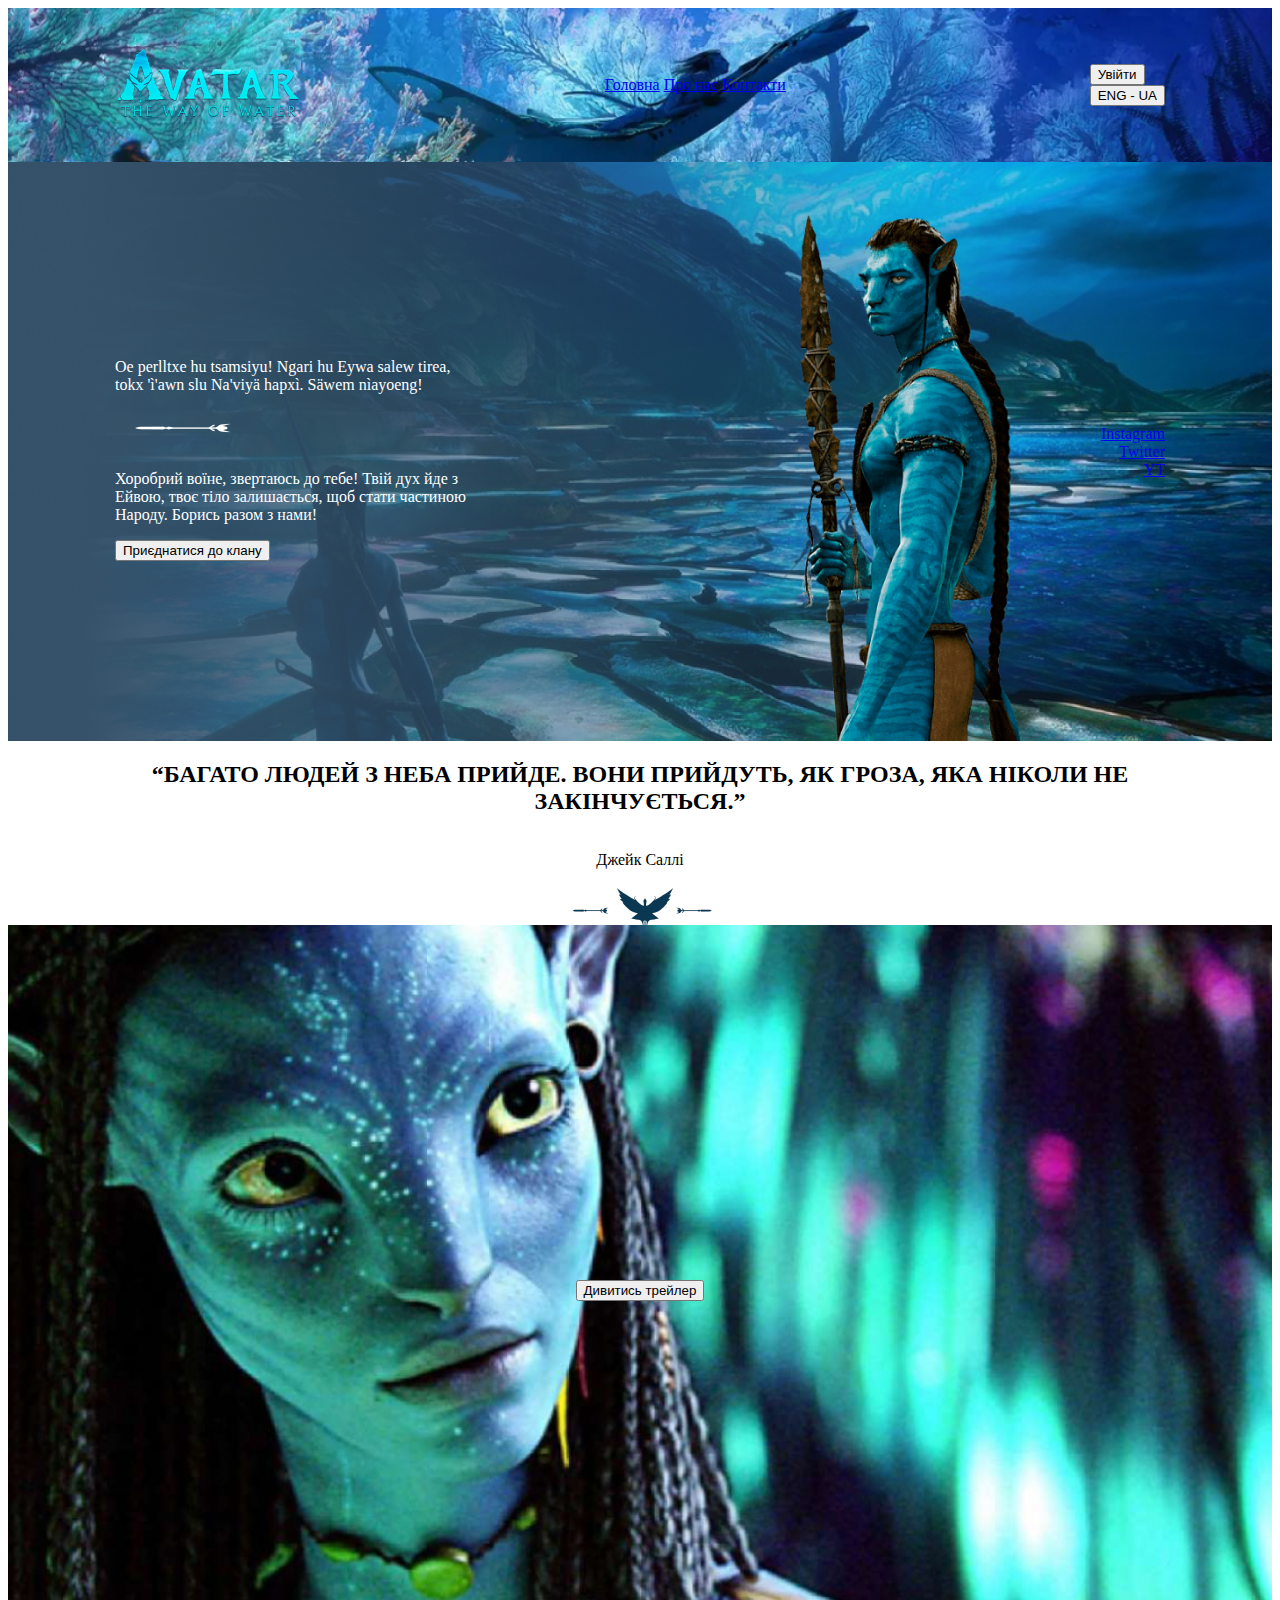
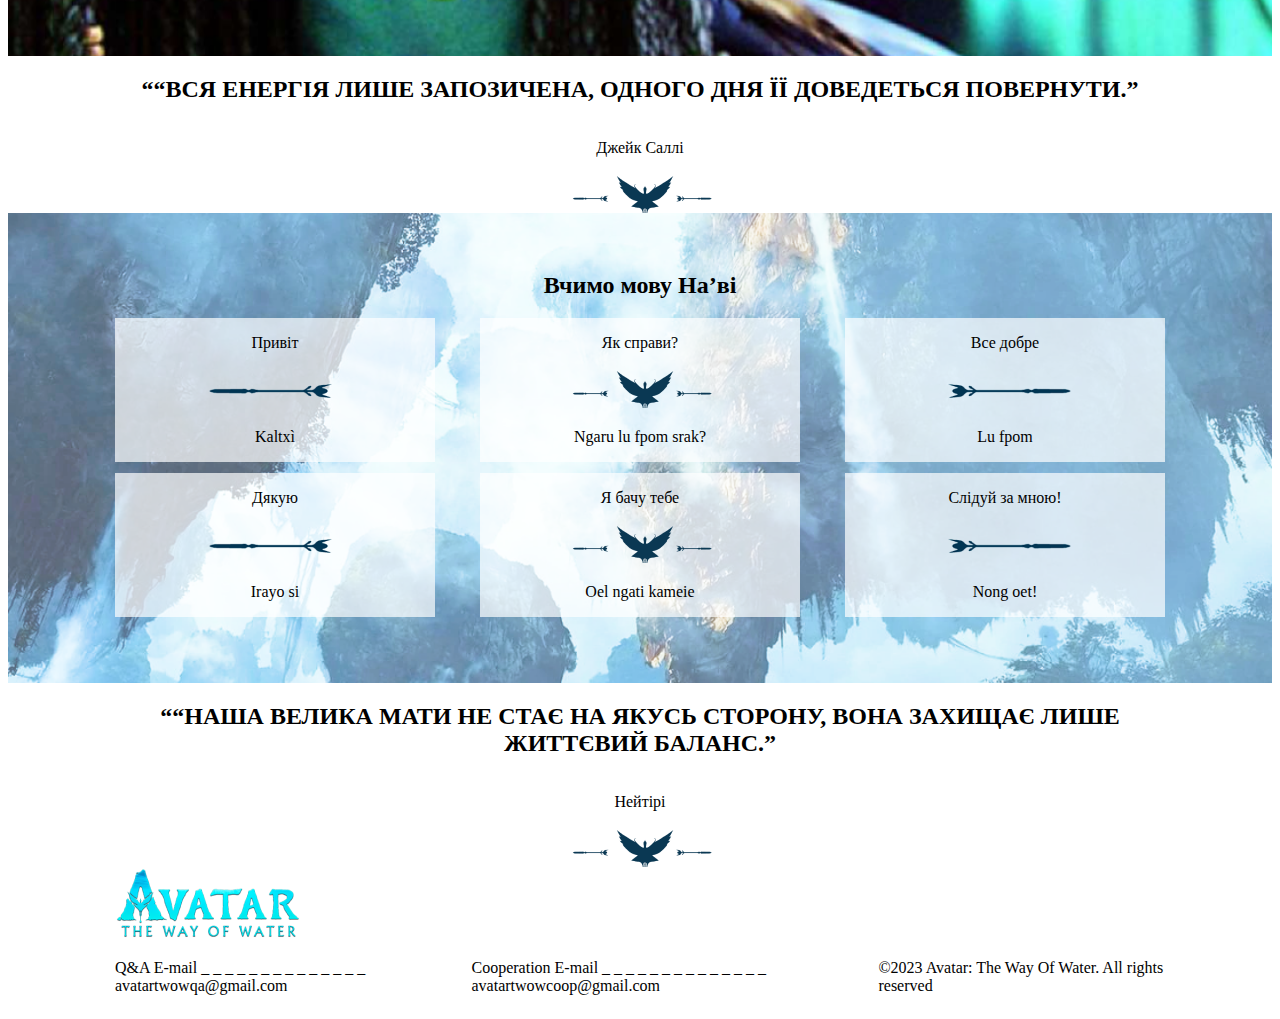
==== commit 012b17f6: "a" ====
--- a/index.html
+++ b/index.html
@@ -26,7 +26,8 @@
                 </nav>
                 <div>
                     <button class="button">Увійти</button>
-                    <button class="button"> ENG - UA Бф</button>
+                    <form action="avatareng.html" target="_blank">
+                        <button>ENG - UA</button>
                 </div>
             </div>
         </div>
--- a/style.css
+++ b/style.css
@@ -55,7 +55,7 @@
 
 }
 .card {
-    background-image: url(img/Rectangle\ 20.png);
+    background-image: url(img/Rectangle20.png);
     background-size: cover ;
     background-repeat: no-repeat ;
     background-position: center center;
@@ -111,6 +111,7 @@
     background-position: center center;
     padding-top: 39px;
     padding-bottom: 39px;
+    
 }
     
 
